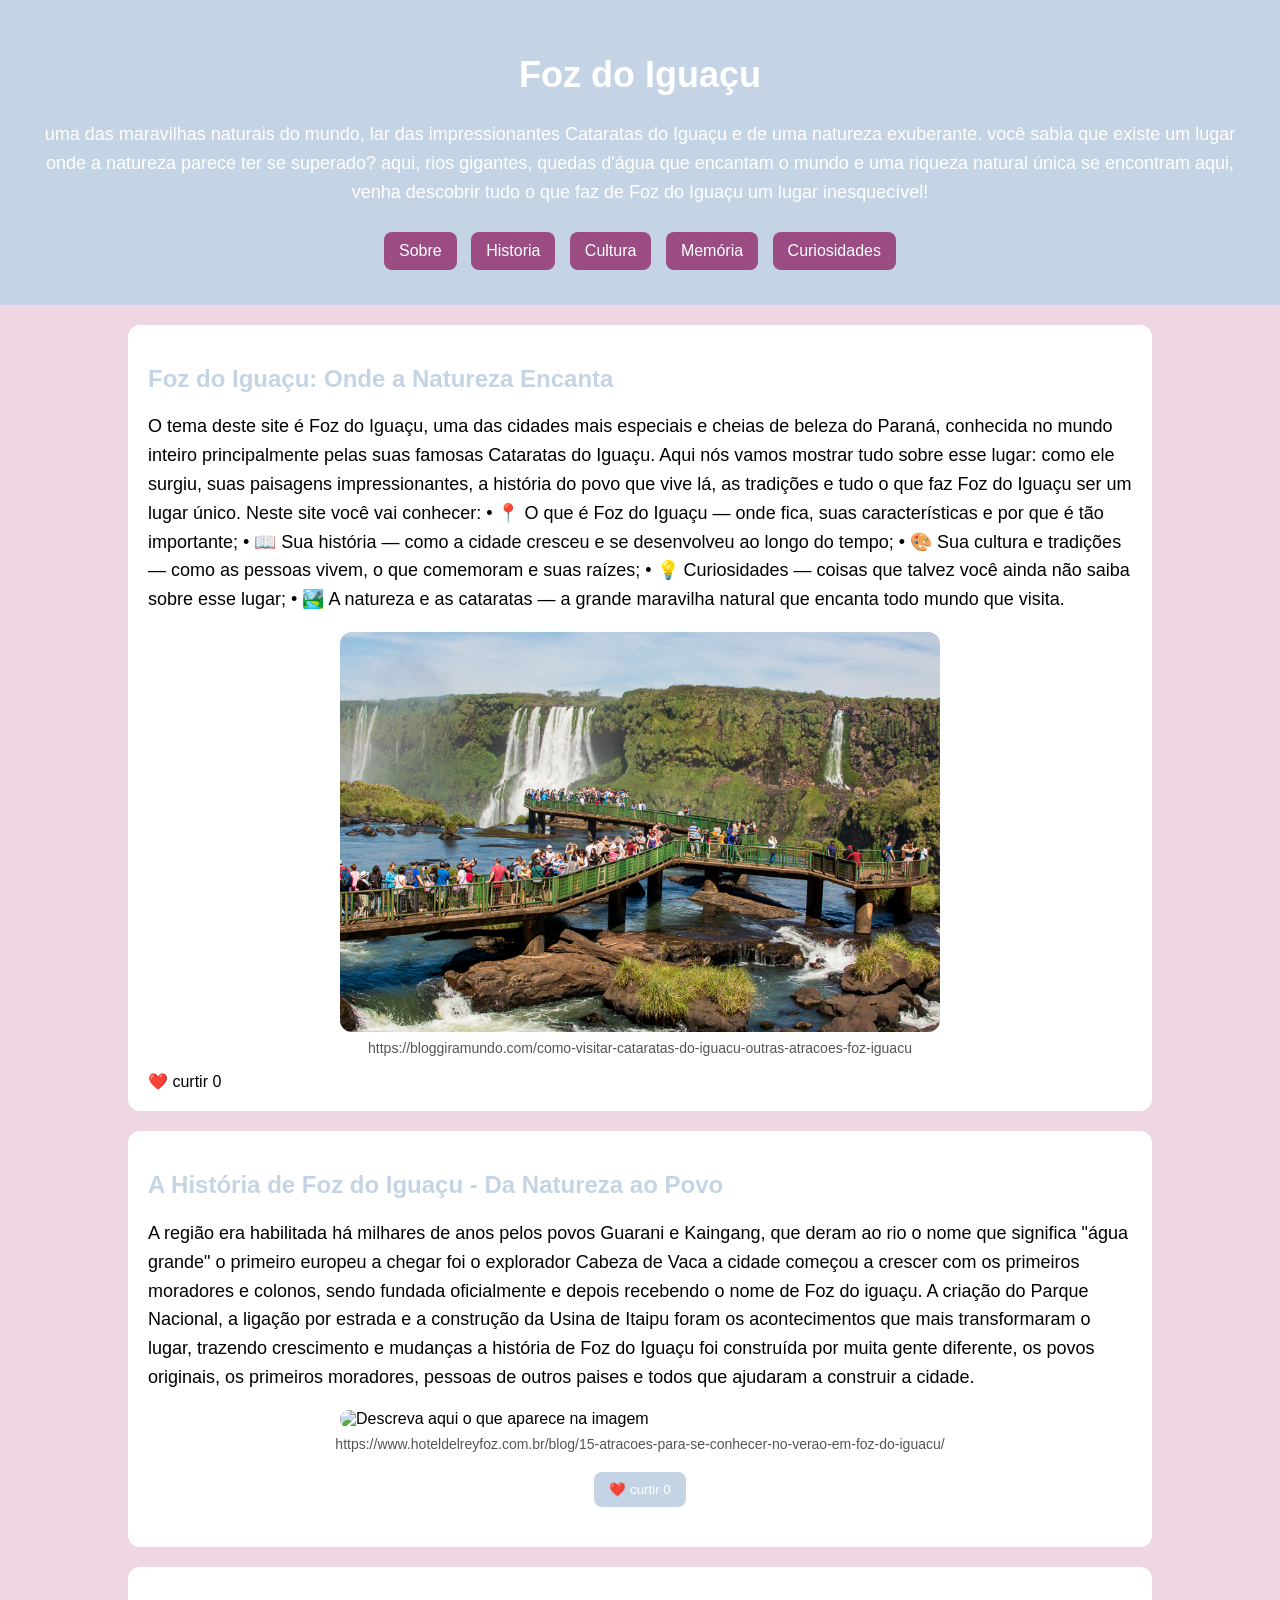
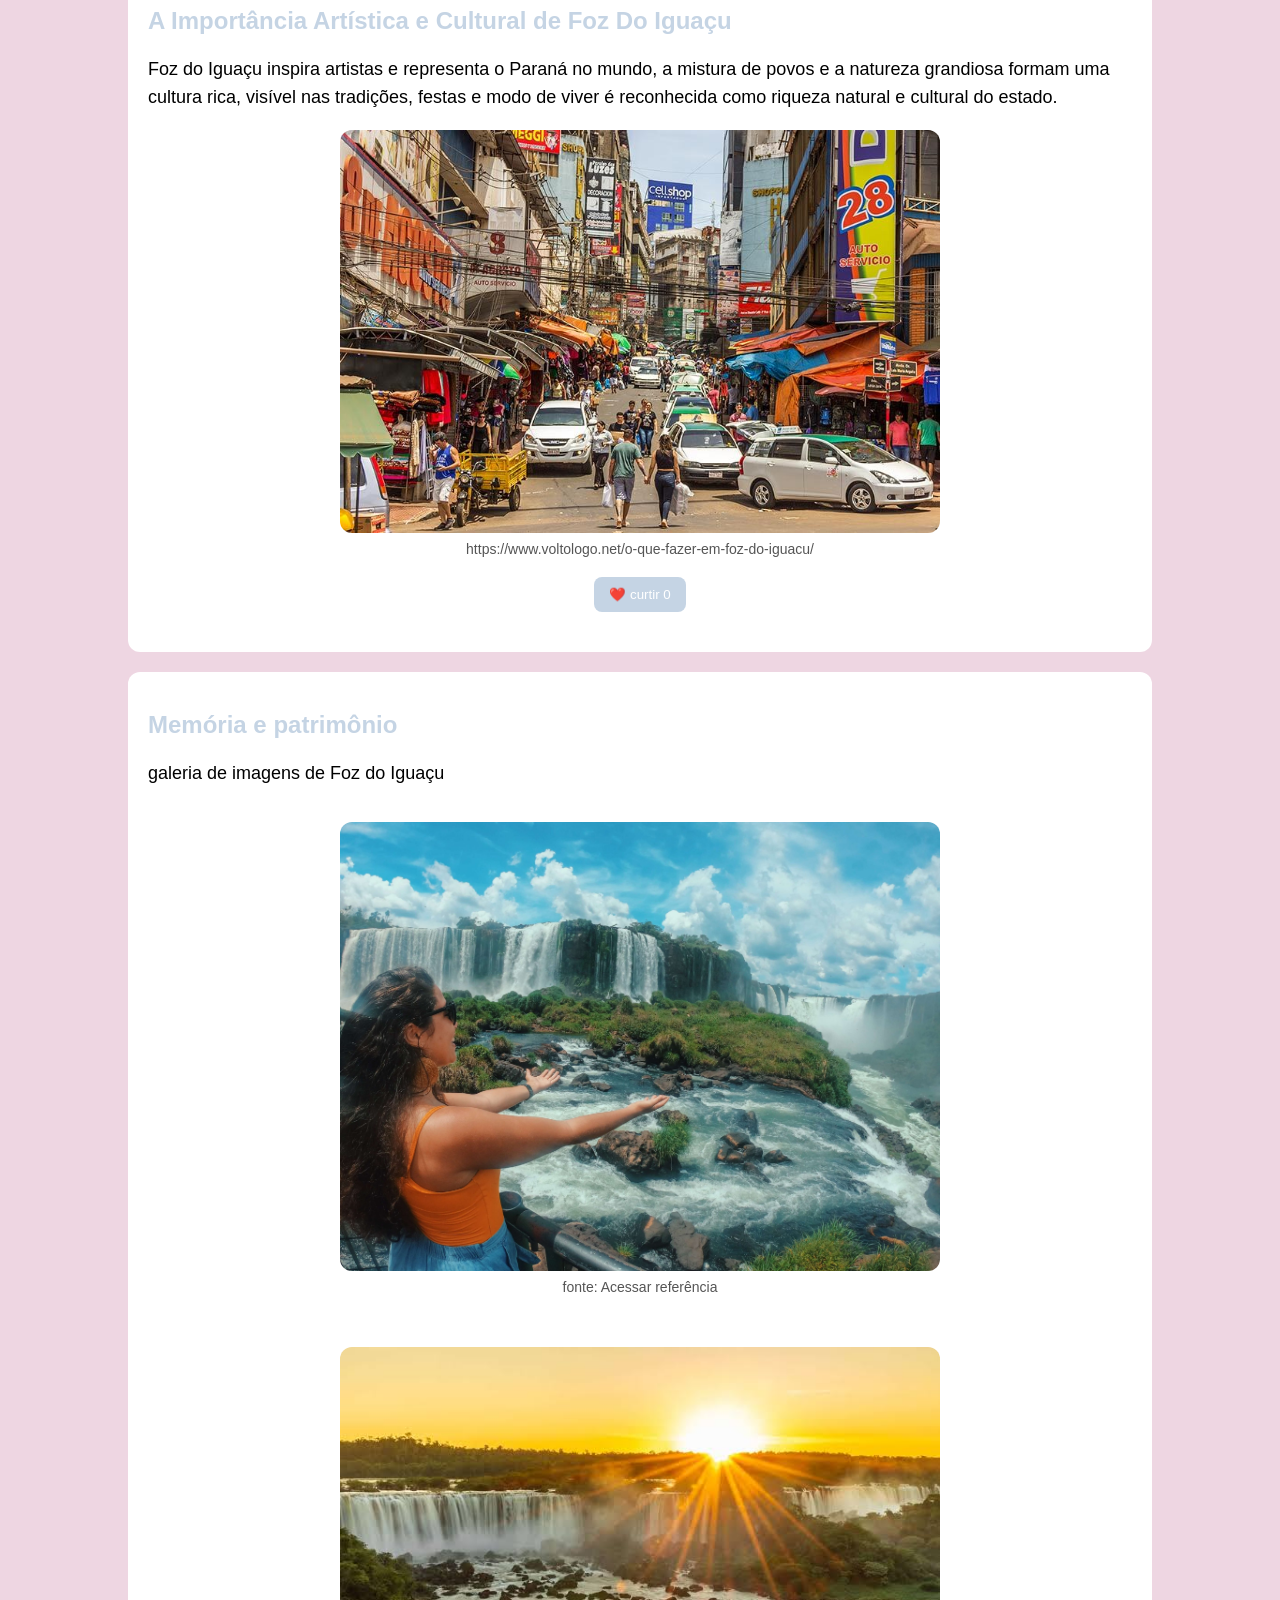
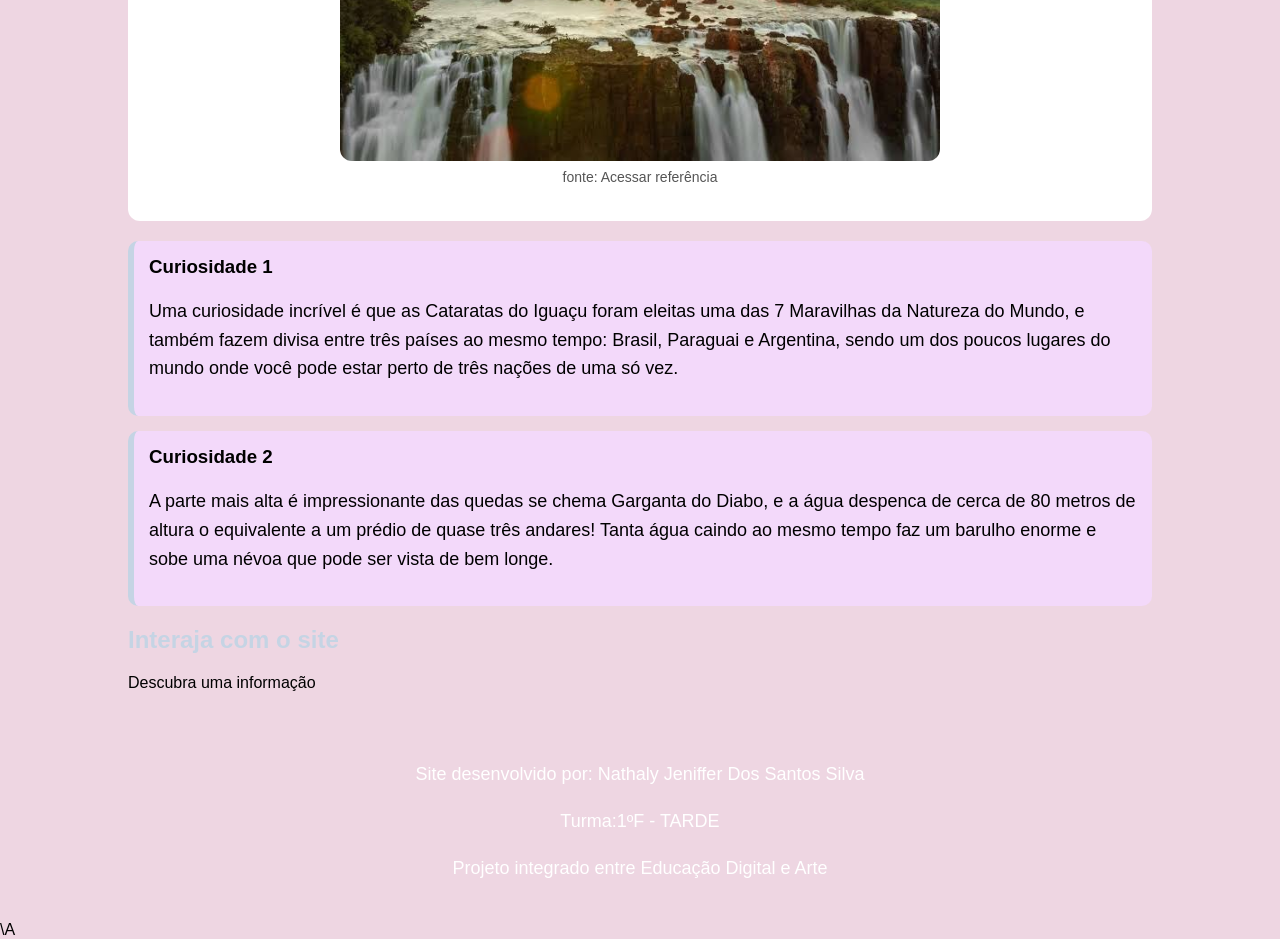
==== index.html @ ce044097 "atualizei meu site" ====
<!DOCTYPE html>
<html lang="pt-BR">

<head>
  <meta charset="UTF-8">
  <meta name="viewport" content="width=device-width, initial-scale=1.0">
  <link rel="stylesheet" href="style.css">
  <title>Foz do Iguaçu - A Terra das águas Maravilhosas</title>
</head>

<body>

  <header>
    <h1>Foz do Iguaçu</h1>

    <p>
      uma das maravilhas naturais do mundo, lar das impressionantes Cataratas do Iguaçu e de uma natureza exuberante.
      você sabia que existe um lugar onde a natureza parece ter se superado? aqui, rios gigantes, quedas d'água que
      encantam o mundo e uma riqueza natural única se encontram aqui, venha descobrir tudo o que faz de Foz do Iguaçu um
      lugar inesquecível!
    </p>
    <nav>
      <a href="#sobre">Sobre</a>
      <a href="#historia">Historia</a>
      <a href="#cultura">Cultura</a>
      <a href="memoria">Memória</a>
      <a href="#curiosidades">Curiosidades</a>

    </nav>
  </header>

  <main>

    <section id="sobre">
      <h2>Foz do Iguaçu: Onde a Natureza Encanta</h2>
      <p>
        O tema deste site é Foz do Iguaçu, uma das cidades mais especiais e cheias de beleza do Paraná, conhecida no
        mundo inteiro principalmente pelas suas famosas Cataratas do Iguaçu.
        Aqui nós vamos mostrar tudo sobre esse lugar: como ele surgiu, suas paisagens impressionantes, a história do
        povo que vive lá, as tradições e tudo o que faz Foz do Iguaçu ser um lugar único.
        Neste site você vai conhecer:
        • 📍 O que é Foz do Iguaçu — onde fica, suas características e por que é tão importante;
        • 📖 Sua história — como a cidade cresceu e se desenvolveu ao longo do tempo;
        • 🎨 Sua cultura e tradições — como as pessoas vivem, o que comemoram e suas raízes;
        • 💡 Curiosidades — coisas que talvez você ainda não saiba sobre esse lugar;
        • 🏞️ A natureza e as cataratas — a grande maravilha natural que encanta todo mundo que visita.
      </p>
      <figure>
        <img src="imagem1.jpg" alt="descreva aqui o que aperece na imagem">
        <figcaption>
          https://bloggiramundo.com/como-visitar-cataratas-do-iguacu-outras-atracoes-foz-iguacu
        </figcaption>
      </figure>
      ❤️​ curtir <span>0</span>
      </button>
    </section>

    <section id="historia">
      <h2> A História de Foz do Iguaçu - Da Natureza ao Povo </h2>
      <p>
        A região era habilitada há milhares de anos pelos povos Guarani e Kaingang, que deram ao rio o nome que
        significa "água grande" o primeiro europeu a chegar foi o explorador Cabeza de Vaca a cidade começou a crescer
        com os primeiros moradores e colonos, sendo fundada oficialmente e depois recebendo o nome de Foz do iguaçu. A
        criação do Parque Nacional, a ligação por estrada e a construção da Usina de Itaipu foram os acontecimentos que
        mais transformaram o lugar, trazendo crescimento e mudanças a história de Foz do Iguaçu foi construída por muita
        gente diferente, os povos originais, os primeiros moradores, pessoas de outros paises e todos que ajudaram a
        construir a cidade.
      </p>
      <figure>
        <img scr="imagem2.jpg" alt="Descreva aqui o que aparece na imagem">
        <figcaption>
          https://www.hoteldelreyfoz.com.br/blog/15-atracoes-para-se-conhecer-no-verao-em-foz-do-iguacu/
        </figcaption>
      </figure>
      <button class="curtir">
        ❤️​ curtir <span>0</span>
      </button>
    </section>
    <section id="cultura">
      <h2>
        A Importância Artística e Cultural de Foz Do Iguaçu
      </h2>
      <p>
        Foz do Iguaçu inspira artistas e representa o Paraná no mundo, a mistura de povos e a natureza grandiosa formam
        uma cultura rica, visível nas tradições, festas e modo de viver é reconhecida como riqueza natural e cultural do
        estado.
      </p>
      <figure>
        <img src="imagem3.jpg" alt="descreva aqui o que aparece na imagem">
        <figcaption>
          https://www.voltologo.net/o-que-fazer-em-foz-do-iguacu/
        </figcaption>
      </figure>
      <button class="curtir">
        ❤️​ curtir <span>0</span>
      </button>
    </section>
    <section id="memoria">
      <h2>Memória e patrimônio</h2>
      <p>galeria de imagens de Foz do Iguaçu</p>
      <div class="galeria">
        <figure>
          <img src="imagem4.jpg"
            alt="Imagem das Cataratas do Iguaçu, com enormes quedas de águas, cercadas por vegetação verde e rochas. Uma mulher aparece de braços abertos, adimirando aa beleza da natureza.O céu azul com nuvens brancas completa a paisagem.">
          <figcaption>
            fonte:
            <a href="https://trippartiu.com.br/foz-do-iguacu-o-que-fazer/" target="_blank" rel="noopener noreferrer"></a>
              Acessar referência
          </figcaption>
        </figure>

        <figure>
          <img src="imagem5.jpeg"
            alt="Durante o por do sol, com céu iluminados em tons de amarelo e laranja. Os raios solares destacam as grande quedas de água.">
          <figcaption>
            fonte:
             <a href="https://www.destino.foz.br/atrativo/por-do-sol-nas-cataratas/" target="_blank" rel="noopener noreferrer"></a>
              Acessar referência
          </figcaption>
        </figure>
      </div>
    </section>

    <div class="card">
      <h3>Curiosidade 1</h3>
      <p> Uma curiosidade incrível é que as Cataratas do Iguaçu foram eleitas uma das 7 Maravilhas da Natureza do
        Mundo, e também fazem divisa entre três países ao mesmo tempo: Brasil, Paraguai e Argentina, sendo um dos
        poucos lugares do mundo onde você pode estar perto de três nações de uma só vez.</p>
    </div>

    <div class="card">
      <h3>Curiosidade 2</h3>
      <p>A parte mais alta é impressionante das quedas se chema Garganta do Diabo, e a água despenca de cerca de
        80
        metros de altura o equivalente a um prédio de quase três andares! Tanta água caindo ao mesmo tempo faz um
        barulho enorme e sobe uma névoa que pode ser vista de bem longe.</p>
    </div>
    <h2>Interaja com o site</h2>

    <buttton id="botaoMensagem">Descubra uma informação</buttton>
    <p></p>
    </section>

  </main>

  <footer>
    <p>Site desenvolvido por: Nathaly Jeniffer Dos Santos Silva</p>
    <p>Turma:1ºF - TARDE</p>
    <p>Projeto integrado entre Educação Digital e Arte</p>
  </footer>
  <script src="script.js"></script>
</body>

</html> \A
---- style.css ----
:root {
    --cor-fundo: #eed6e2;
    --cor-texo: #02050e;
    --cor-principal: #c5d4e4;
    --cor-secundaria: #9b4d83;
    --cor-hover: #ca8ef8;
    --cor-superficie: white;
    --cor-card: #f3d9fa;
    --cor-legenda: #555555;
    --cor-clara: white;
    --cor-rodape: #222222;
}

body {
    background-color: var(--cor-fundo);
    color: var(--cor-texto);
    font-family: Arial, sans-serif;
    margin: 0;
}

header {
    background-color: var(--cor-principal);
    color: var(--cor-clara);
    text-align: center;
    padding: 30px;
}

h1 {
    font-size: 36px;
}

h2 {
    color: var(--cor-principal);
}

p {
    font-size: 18px;
    line-height: 1.6;
}

nav {
    margin-top: 20px;
}

nav a {
    color: var(--cor-clara);
    text-decoration: none;
    background-color: var(--cor-secundaria);
    padding: 10px 15px;
    border-radius: 8px;
    margin: 5px;
    display: inline-block;
}

nav a:hover {
    background-color: var(--cor-hover);
}

main {
    width: 80%;
    margin: auto;
}

section {
    background-color: var(--cor-superficie);
    margin: 20px 0;
    padding: 20px;
    border-radius: 12px;
}

img {
    width: 100%;
    max-width: 600px;
    display: block;
    margin: auto;
    border-radius: 12px;
}

figcaption {
    text-align: center;
    font-size: 14px;
    color: var(--cor-legenda);
    margin-top: 8px;
}

.card {
    background-color: var(--cor-card);
    padding: 15px;
    margin: 15px 0;
    border-left: 6px solid var(--cor-principal);
    border-radius: 10px;
    flex: 1 1 300px;
}

.card h3 {
    margin-top: 0;
}

footer {
    background-color: var(--cor-pricipal);
    color: var(--cor-clara);
    text-align: center;
    padding: 20px;
    margin-top: 30px;
}

button {
    background-color: var(--cor-principal);
    color: var(--cor-clara);
    border: none;
    padding: 10px 15px;
    border-radius: 8px;
    cursor: pointer;
}

button:hover {
    background-color: var(--cor-hover);
}

.curtir {
    display: block;
    width: fit-content;
    margin: 20px auto;
}

.galeria{
    display: flex;
    gap: 20px;
    flex-wrap: wrap;
    justify-content: center;
}
,cards-curiosidades
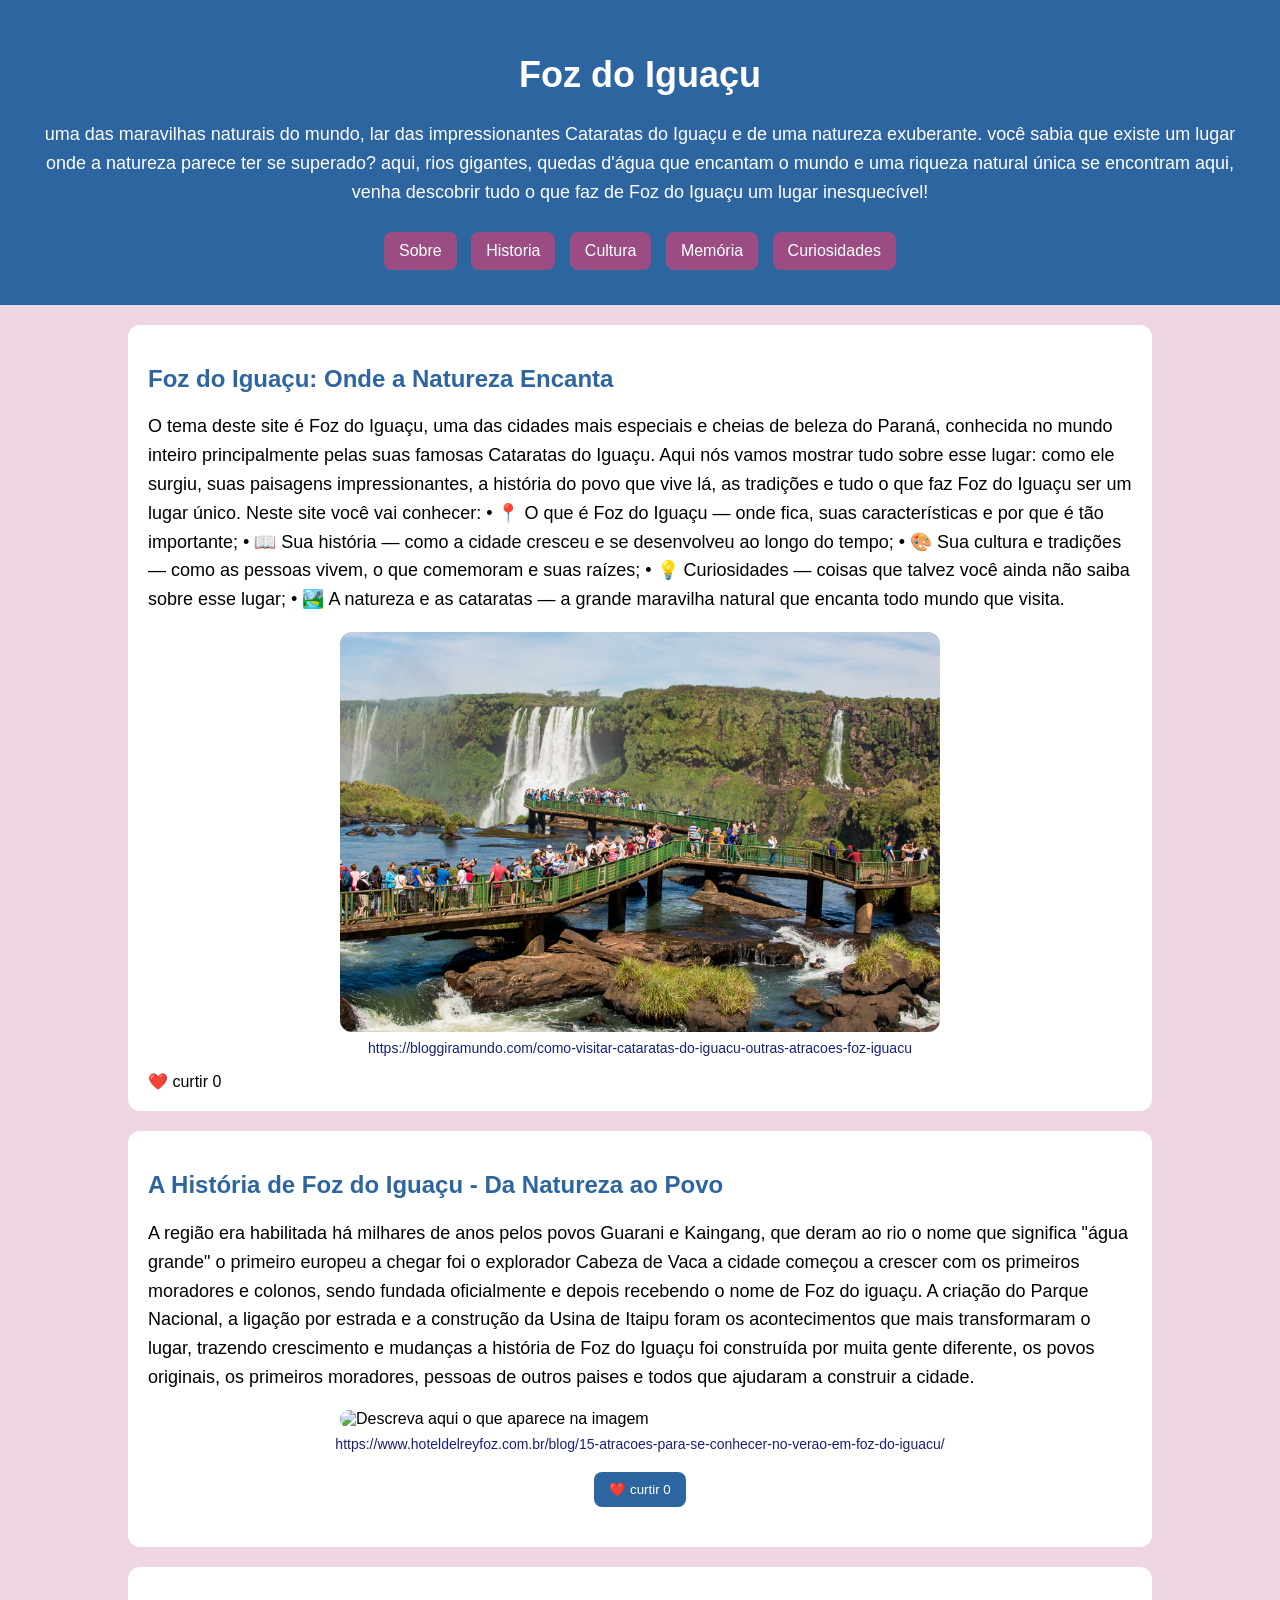
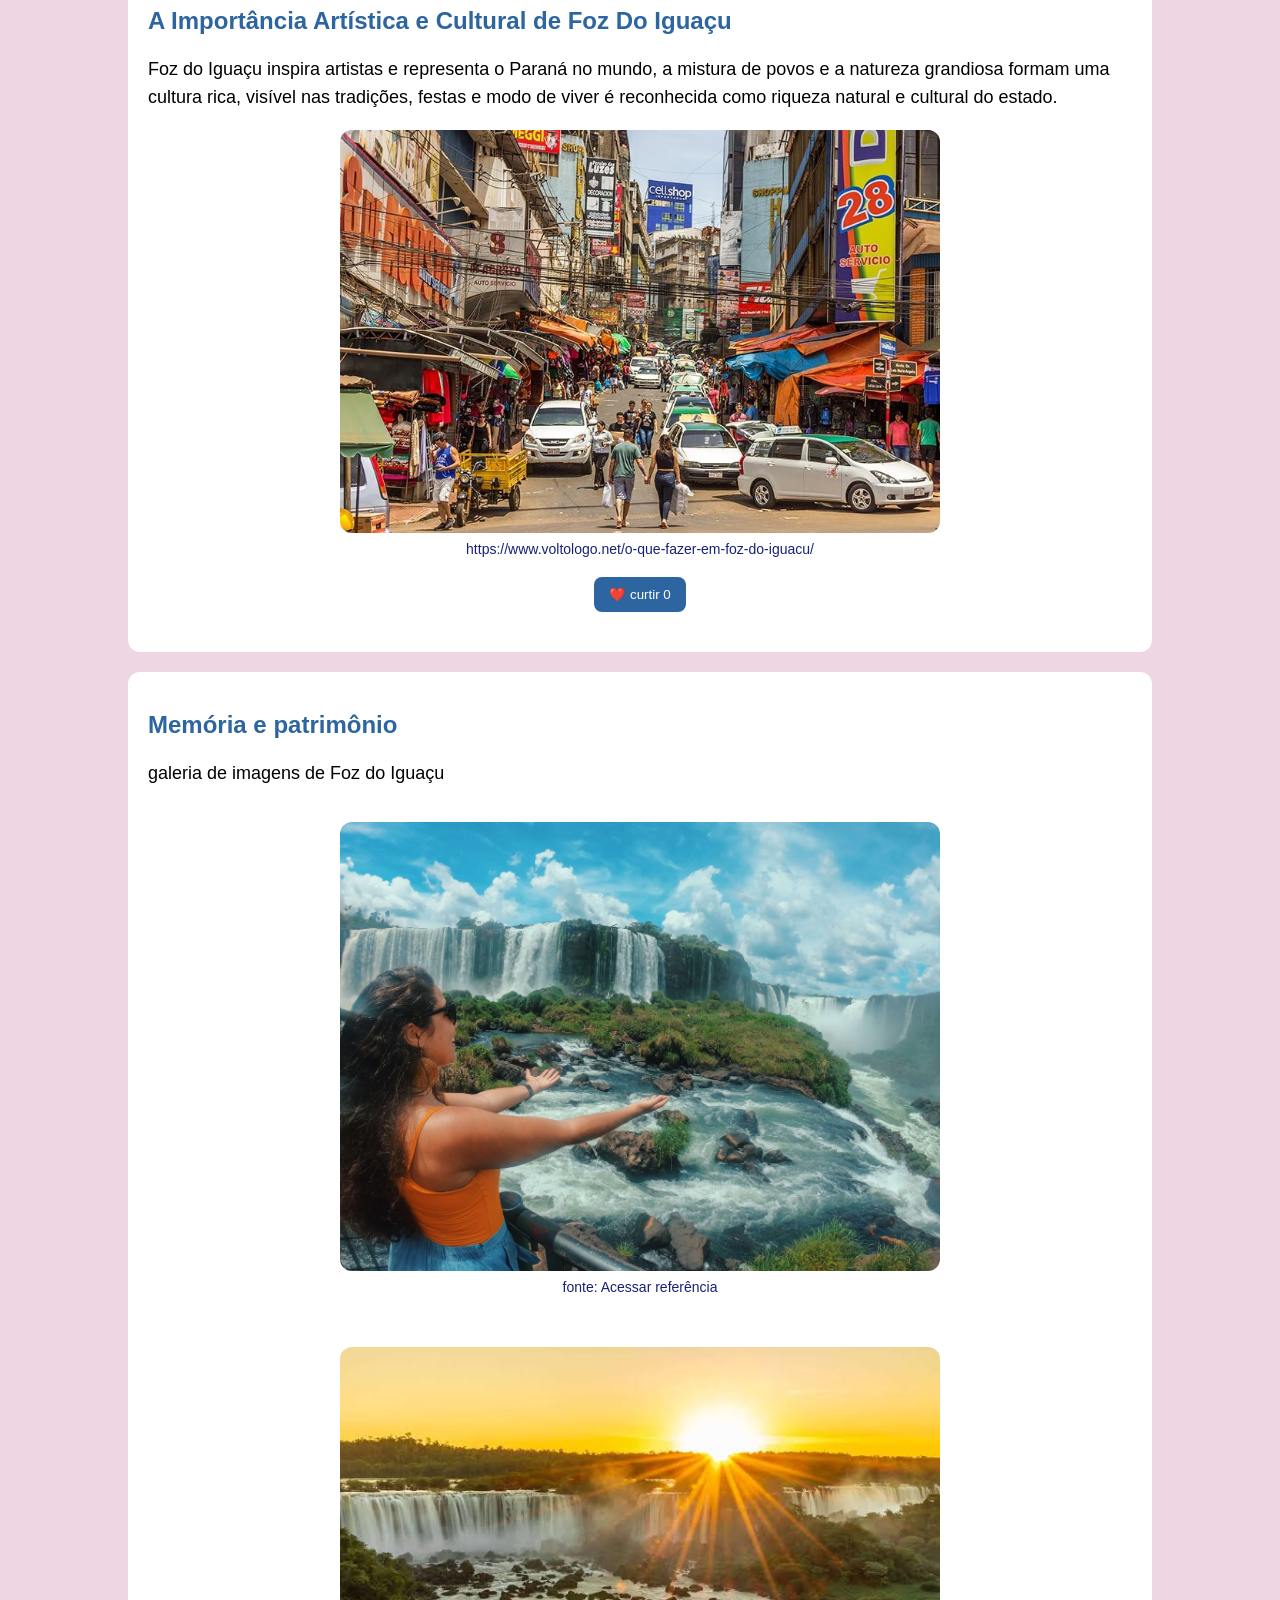
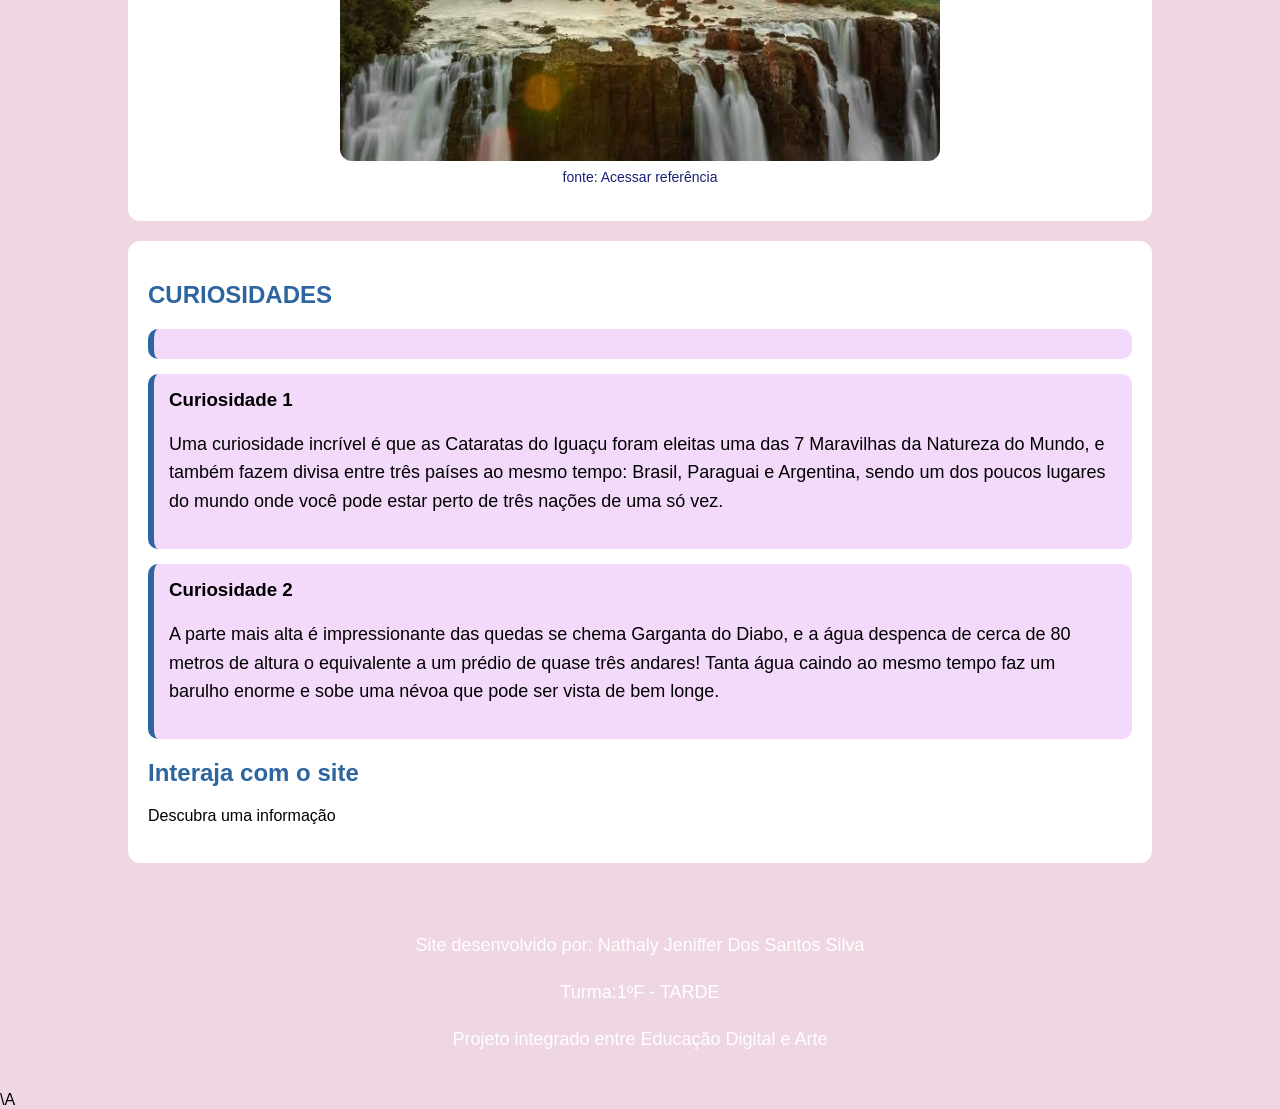
==== commit 77f567b7: "atualizei meu site" ====
--- a/index.html
+++ b/index.html
@@ -120,6 +120,9 @@
         </figure>
       </div>
     </section>
+    <section id="curiosidades">
+      <h2>CURIOSIDADES</h2>
+      <div class="card"></div>
 
     <div class="card">
       <h3>Curiosidade 1</h3>
--- a/style.css
+++ b/style.css
@@ -1,12 +1,12 @@
 :root {
     --cor-fundo: #eed6e2;
     --cor-texo: #02050e;
-    --cor-principal: #c5d4e4;
+    --cor-principal: #2d65a0;
     --cor-secundaria: #9b4d83;
     --cor-hover: #ca8ef8;
     --cor-superficie: white;
     --cor-card: #f3d9fa;
-    --cor-legenda: #555555;
+    --cor-legenda: #182177;
     --cor-clara: white;
     --cor-rodape: #222222;
 }
@@ -129,4 +129,8 @@
     flex-wrap: wrap;
     justify-content: center;
 }
-,cards-curiosidades+,cards-curiosidades{
+    disolay: flex;
+    gap: 20px;
+    flex-wrap: wrap;
+}
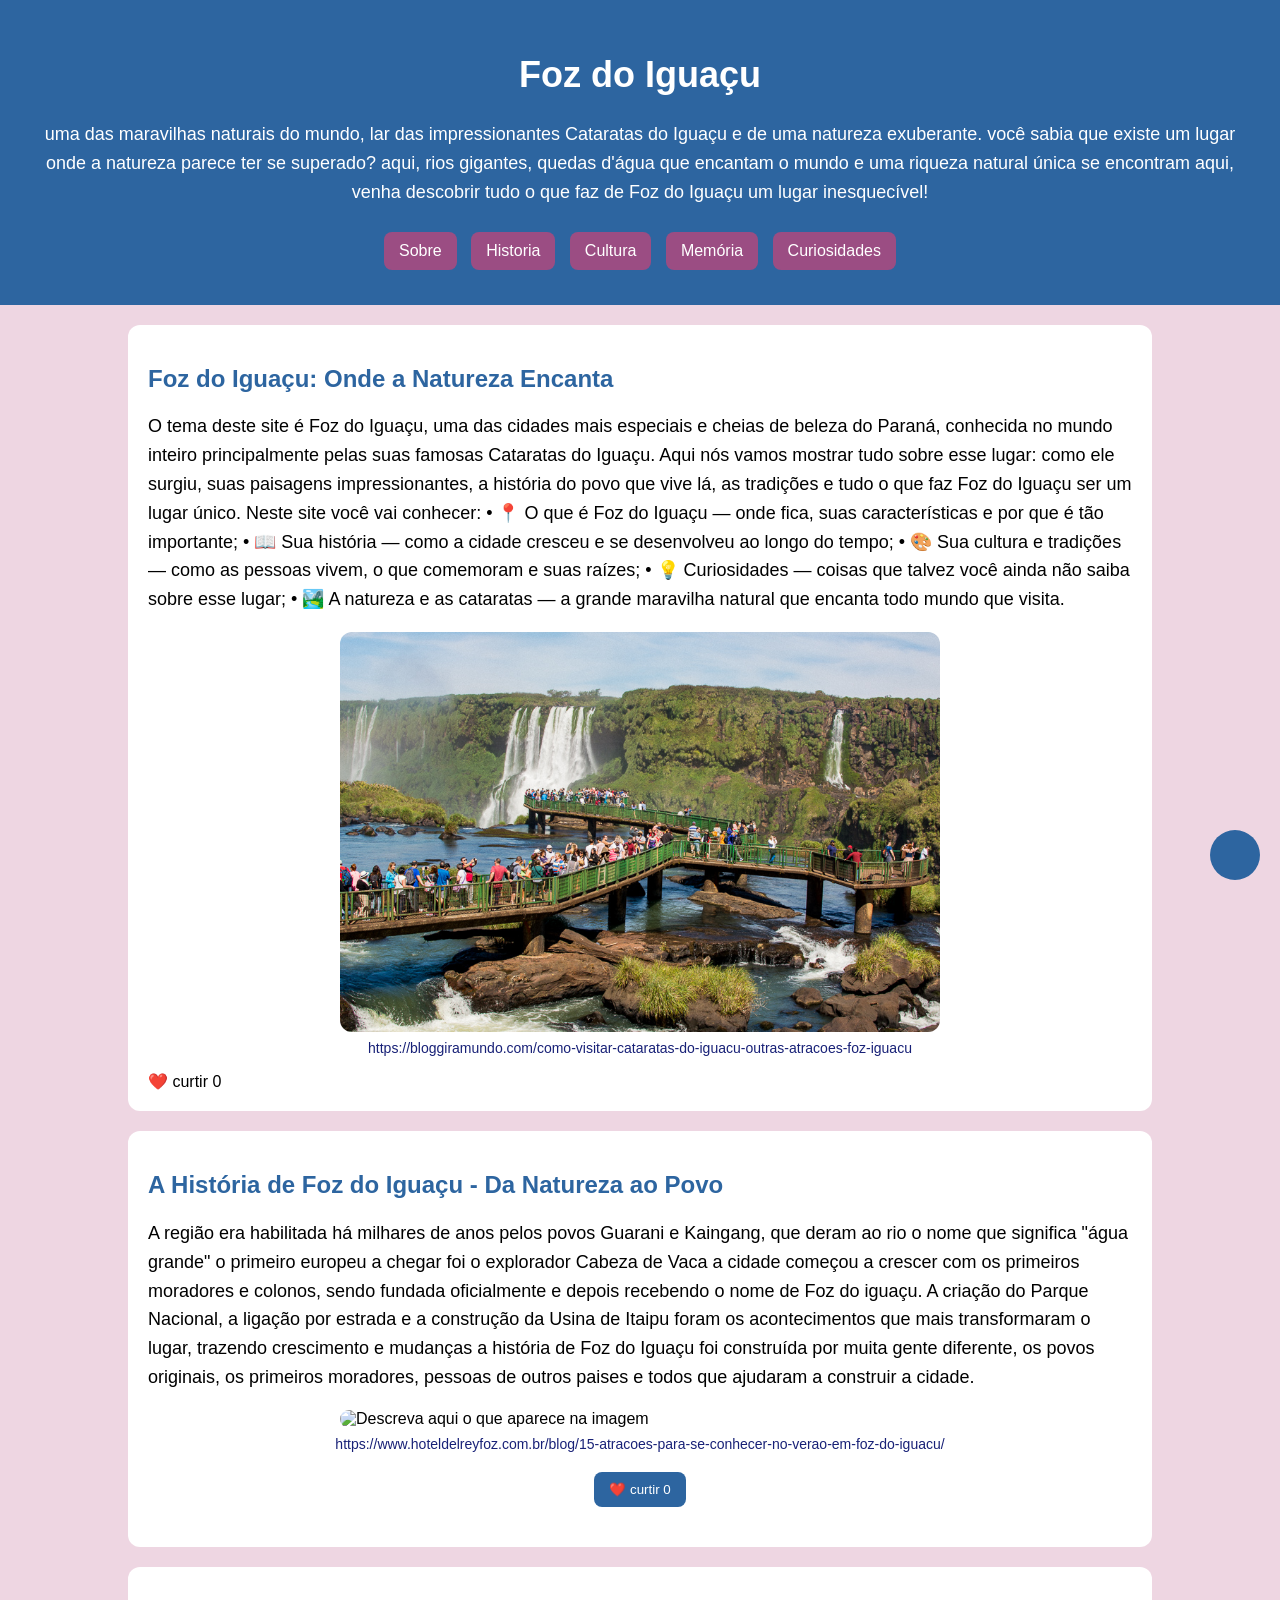
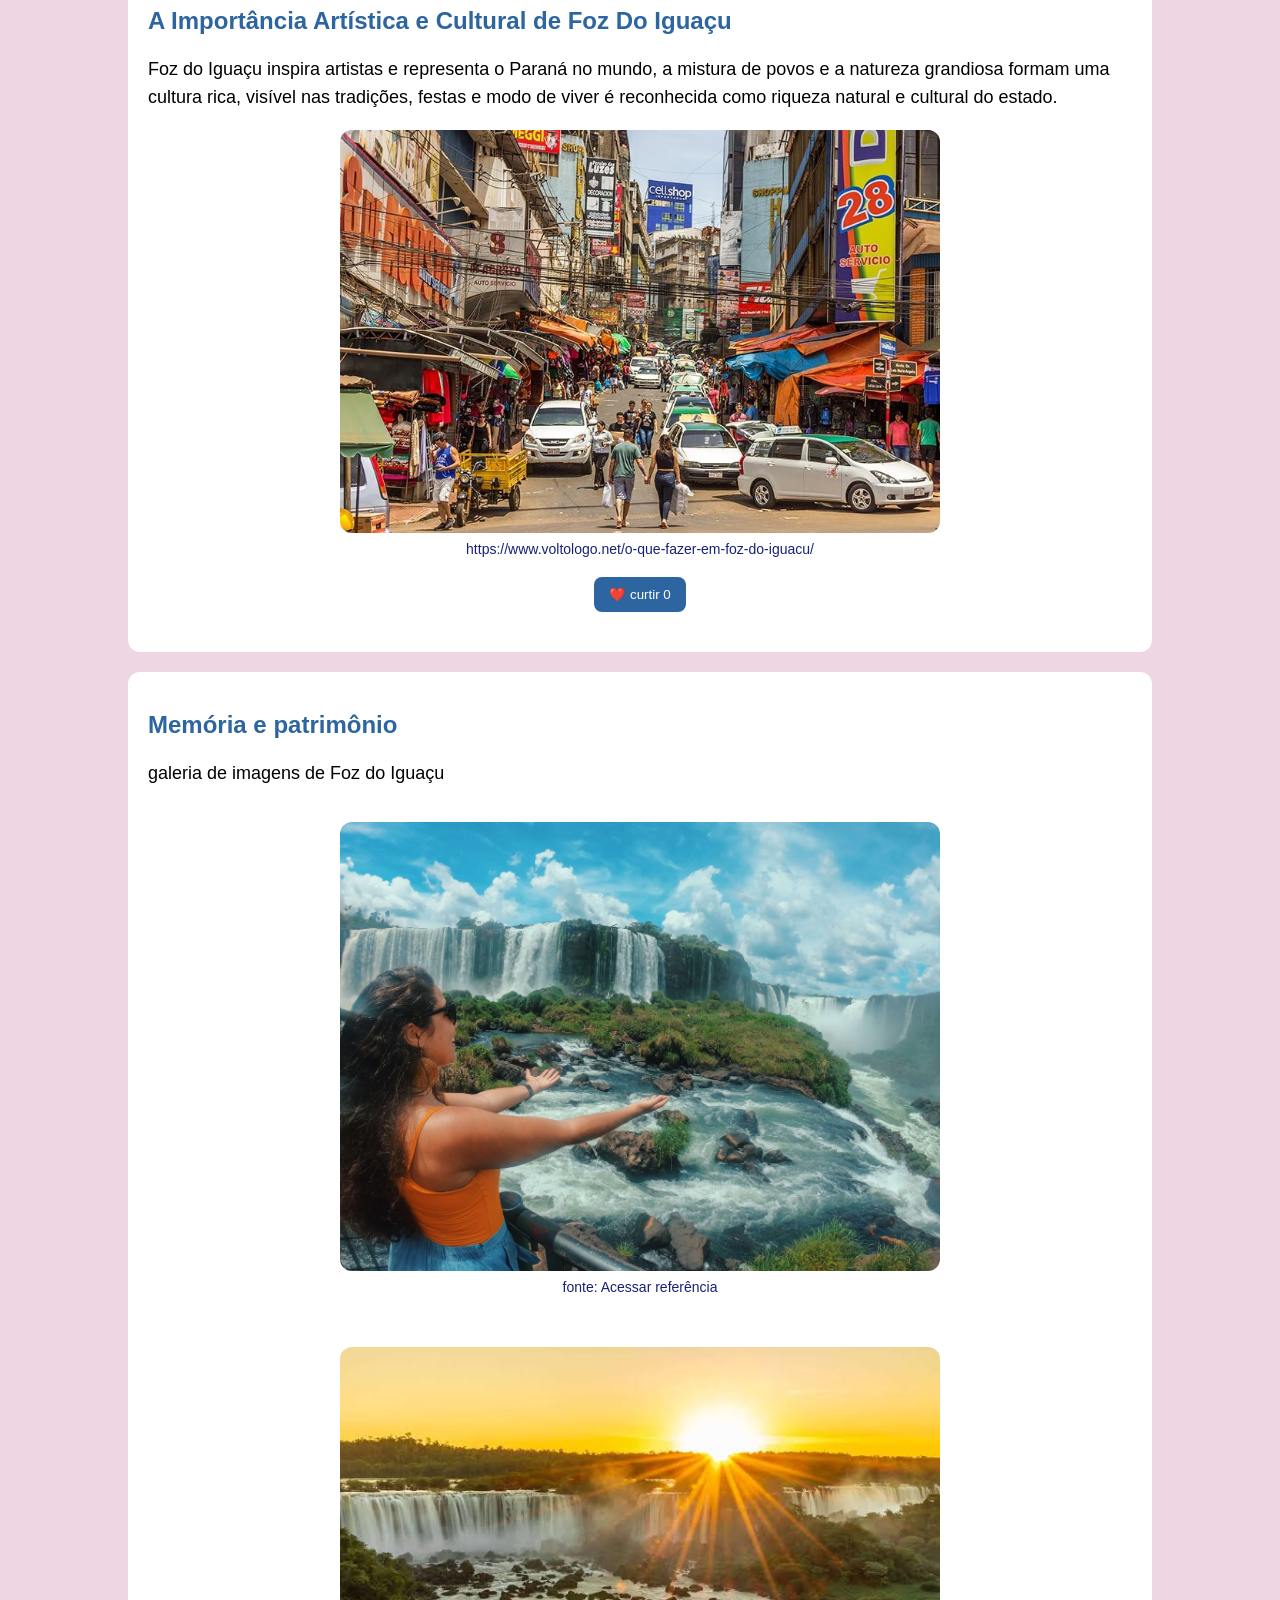
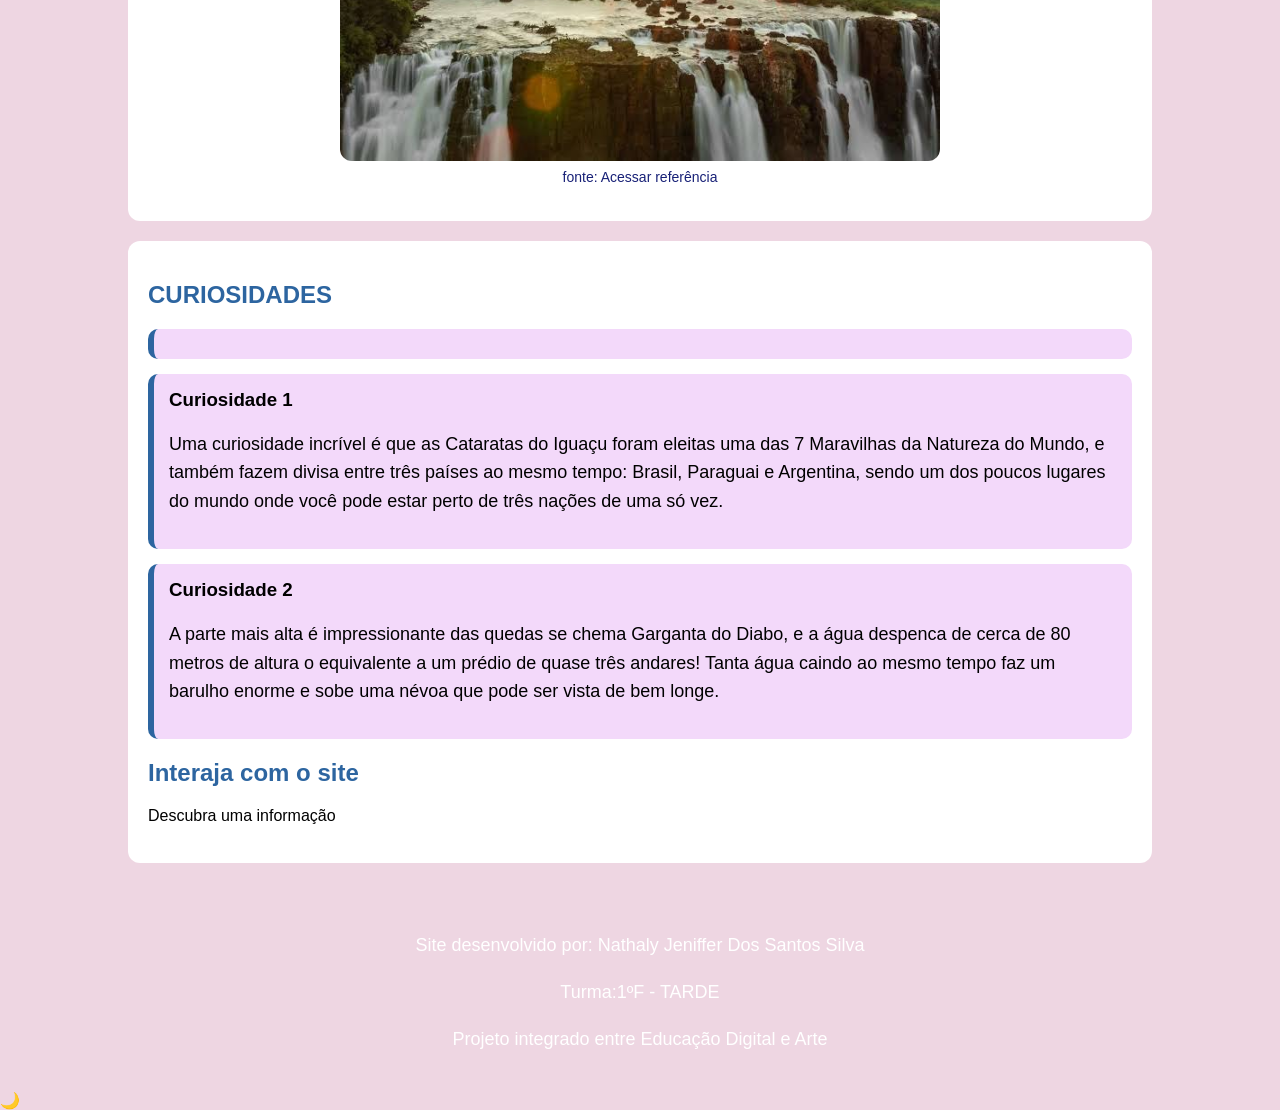
==== commit 262639b8: "atualizei meu site" ====
--- a/index.html
+++ b/index.html
@@ -5,6 +5,7 @@
   <meta charset="UTF-8">
   <meta name="viewport" content="width=device-width, initial-scale=1.0">
   <link rel="stylesheet" href="style.css">
+   <script src="script.js" defer></script>
   <title>Foz do Iguaçu - A Terra das águas Maravilhosas</title>
 </head>
 
@@ -151,7 +152,8 @@
     <p>Turma:1ºF - TARDE</p>
     <p>Projeto integrado entre Educação Digital e Arte</p>
   </footer>
-  <script src="script.js"></script>
+  <button class="btn-tema" aria-label="Alterar entre tema claro e escruro"></button>
+ 🌙
 </body>
 
-</html> \A+</html> 
--- a/style.css
+++ b/style.css
@@ -133,4 +133,14 @@
     disolay: flex;
     gap: 20px;
     flex-wrap: wrap;
+}
+
+.btn-tema {
+    position: fixed;
+    right: 20px;
+    bottom: 20px;
+    width: 50px;
+    height: 50px;
+    border-radius: 50%;
+    font-size: 22px;
 }
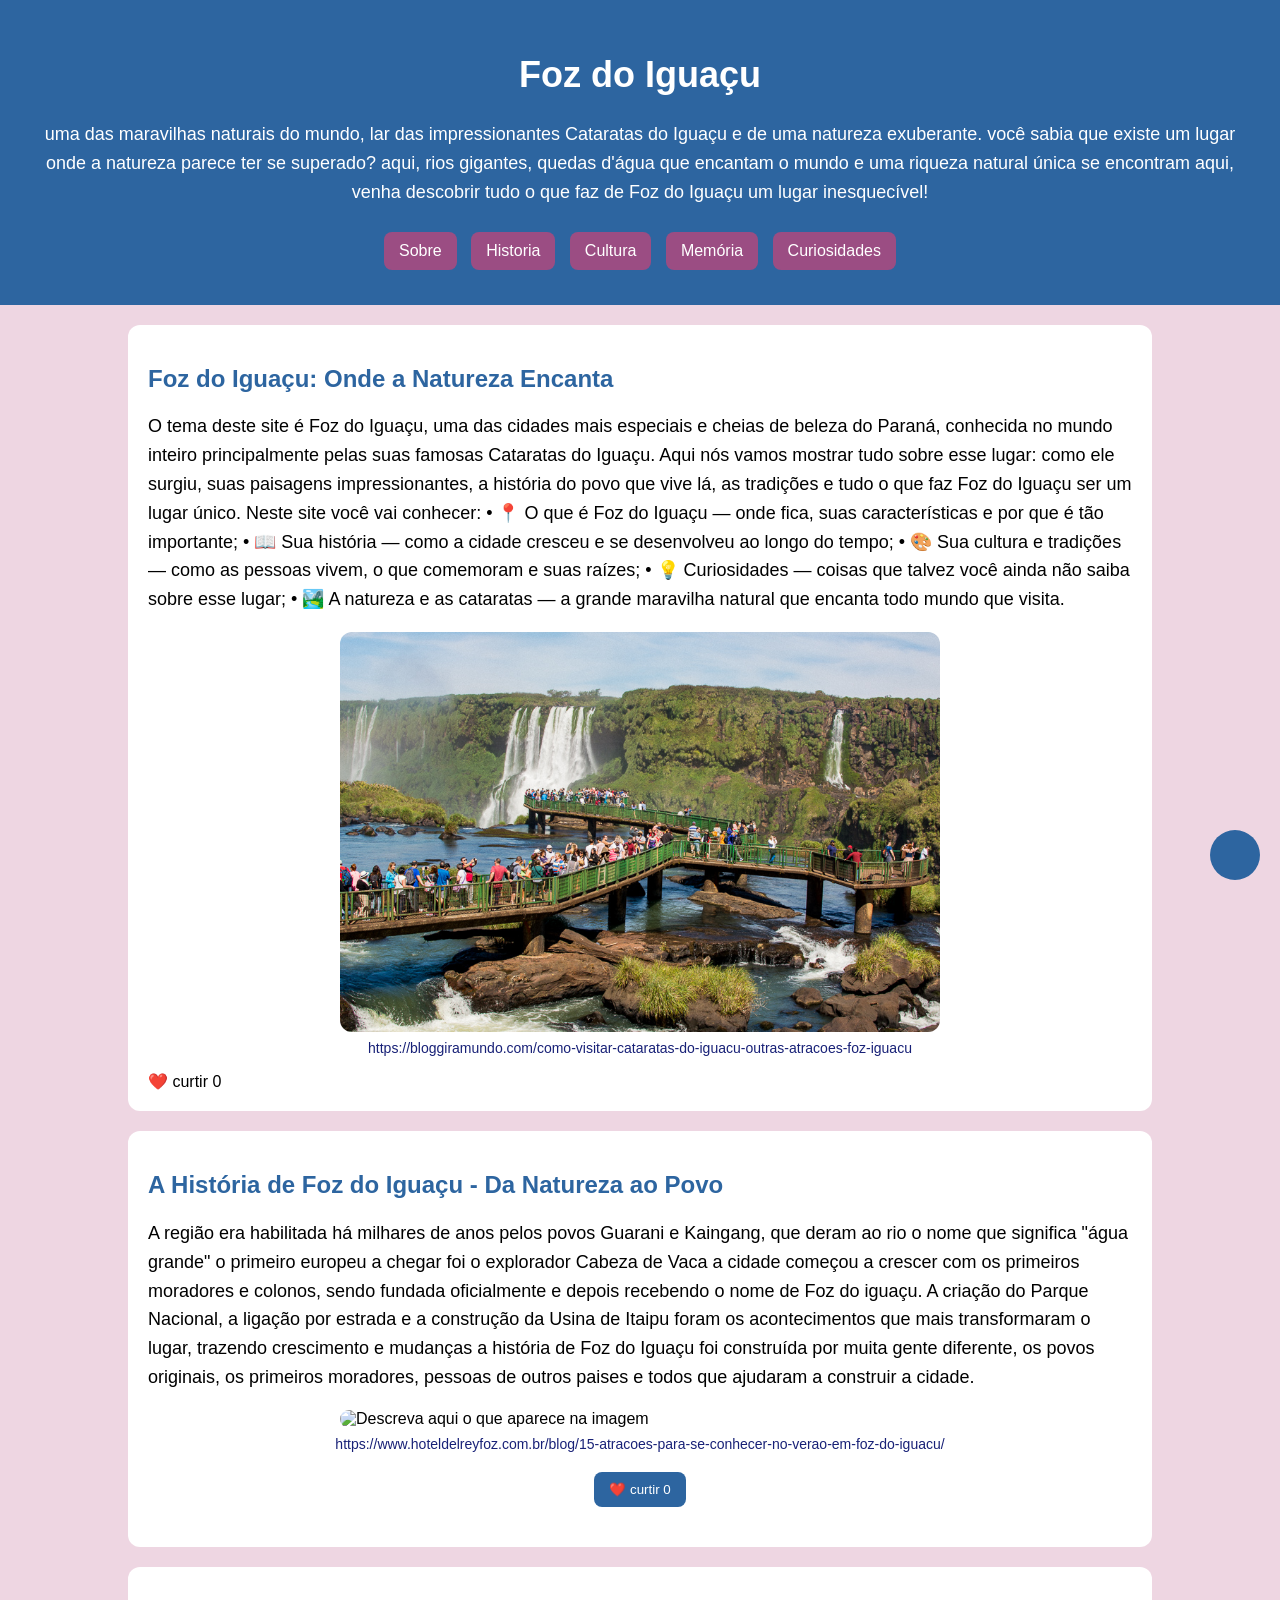
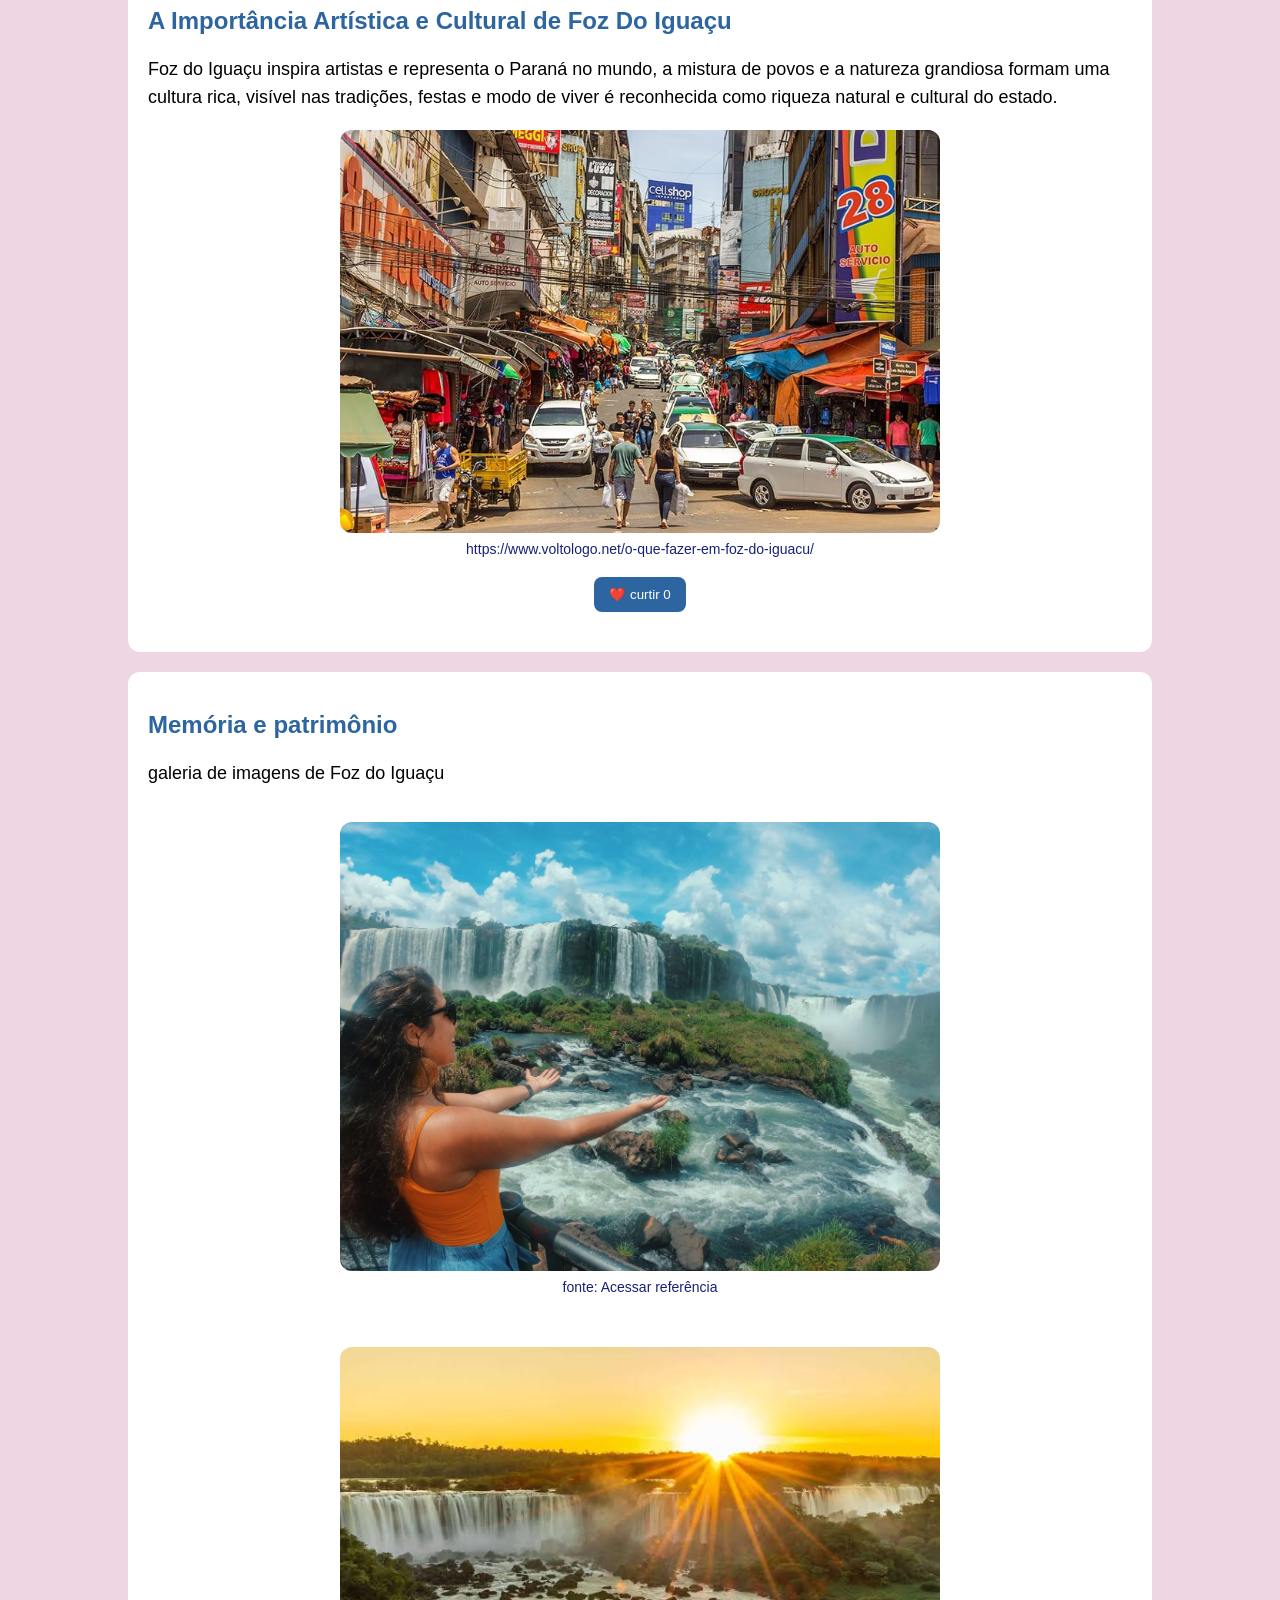
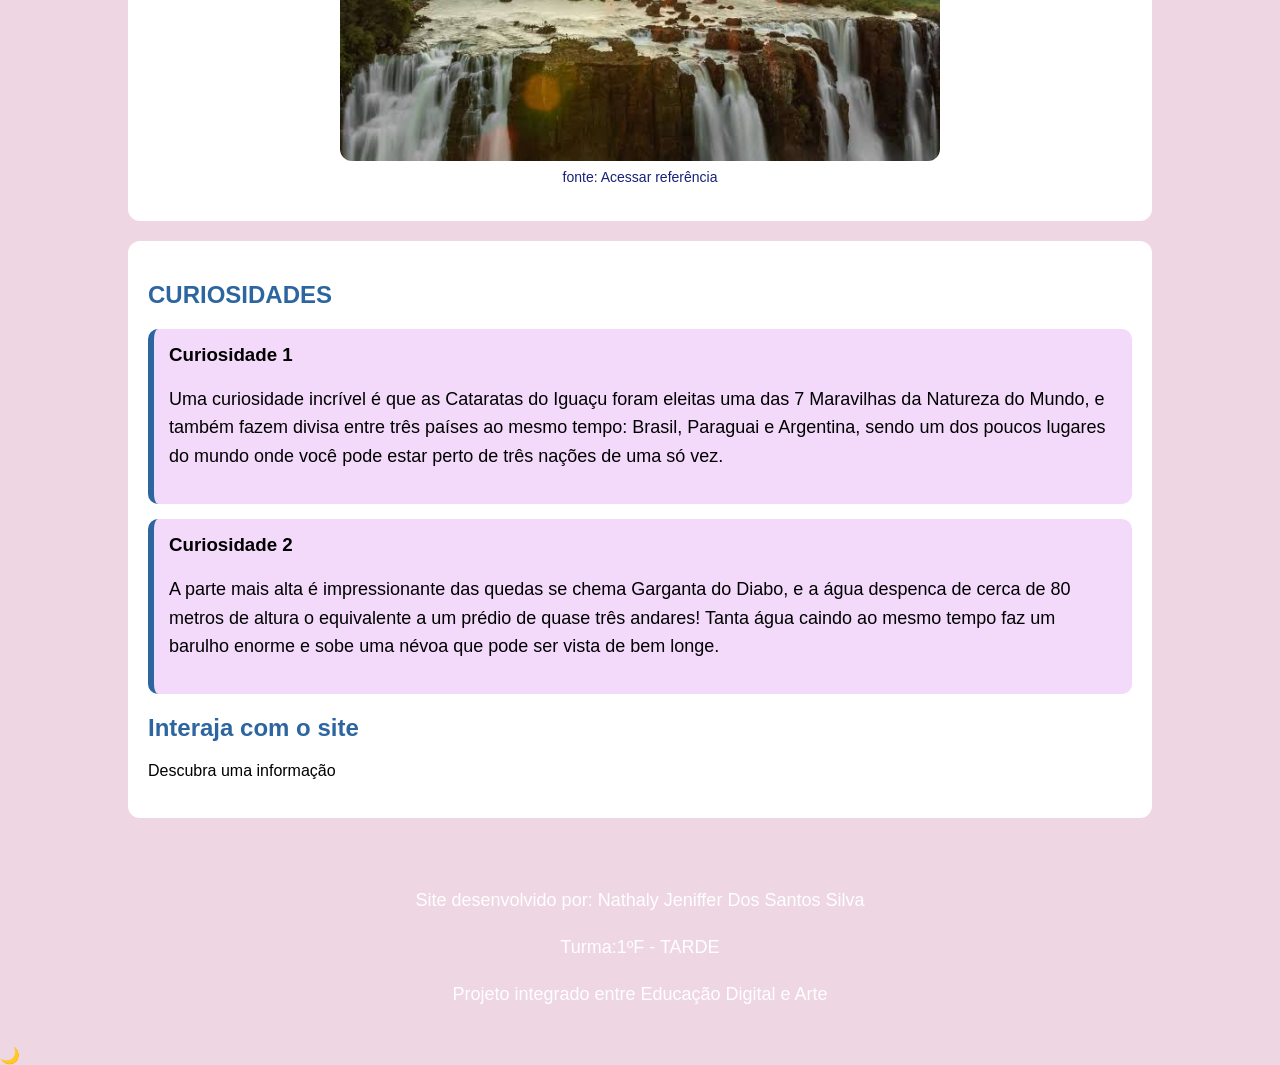
==== commit 26b559b4: "atualizi meu site" ====
--- a/index.html
+++ b/index.html
@@ -29,7 +29,6 @@
 
     </nav>
   </header>
-
   <main>
 
     <section id="sobre">
@@ -123,7 +122,7 @@
     </section>
     <section id="curiosidades">
       <h2>CURIOSIDADES</h2>
-      <div class="card"></div>
+      
 
     <div class="card">
       <h3>Curiosidade 1</h3>
--- a/style.css
+++ b/style.css
@@ -9,6 +9,13 @@
     --cor-legenda: #182177;
     --cor-clara: white;
     --cor-rodape: #222222;
+}
+.tema-escuro {
+    --cor-fundo: #121212;
+    --cor-texto: #f5f5f5;
+    --cor-principal: #d7a6ca;
+    --cor-suprficie: 1e1e1e;
+    --cor-card: #2b2530;
 }
 
 body {
@@ -129,8 +136,8 @@
     flex-wrap: wrap;
     justify-content: center;
 }
-,cards-curiosidades{
-    disolay: flex;
+.cards-curiosidades{
+    display: flex;
     gap: 20px;
     flex-wrap: wrap;
 }
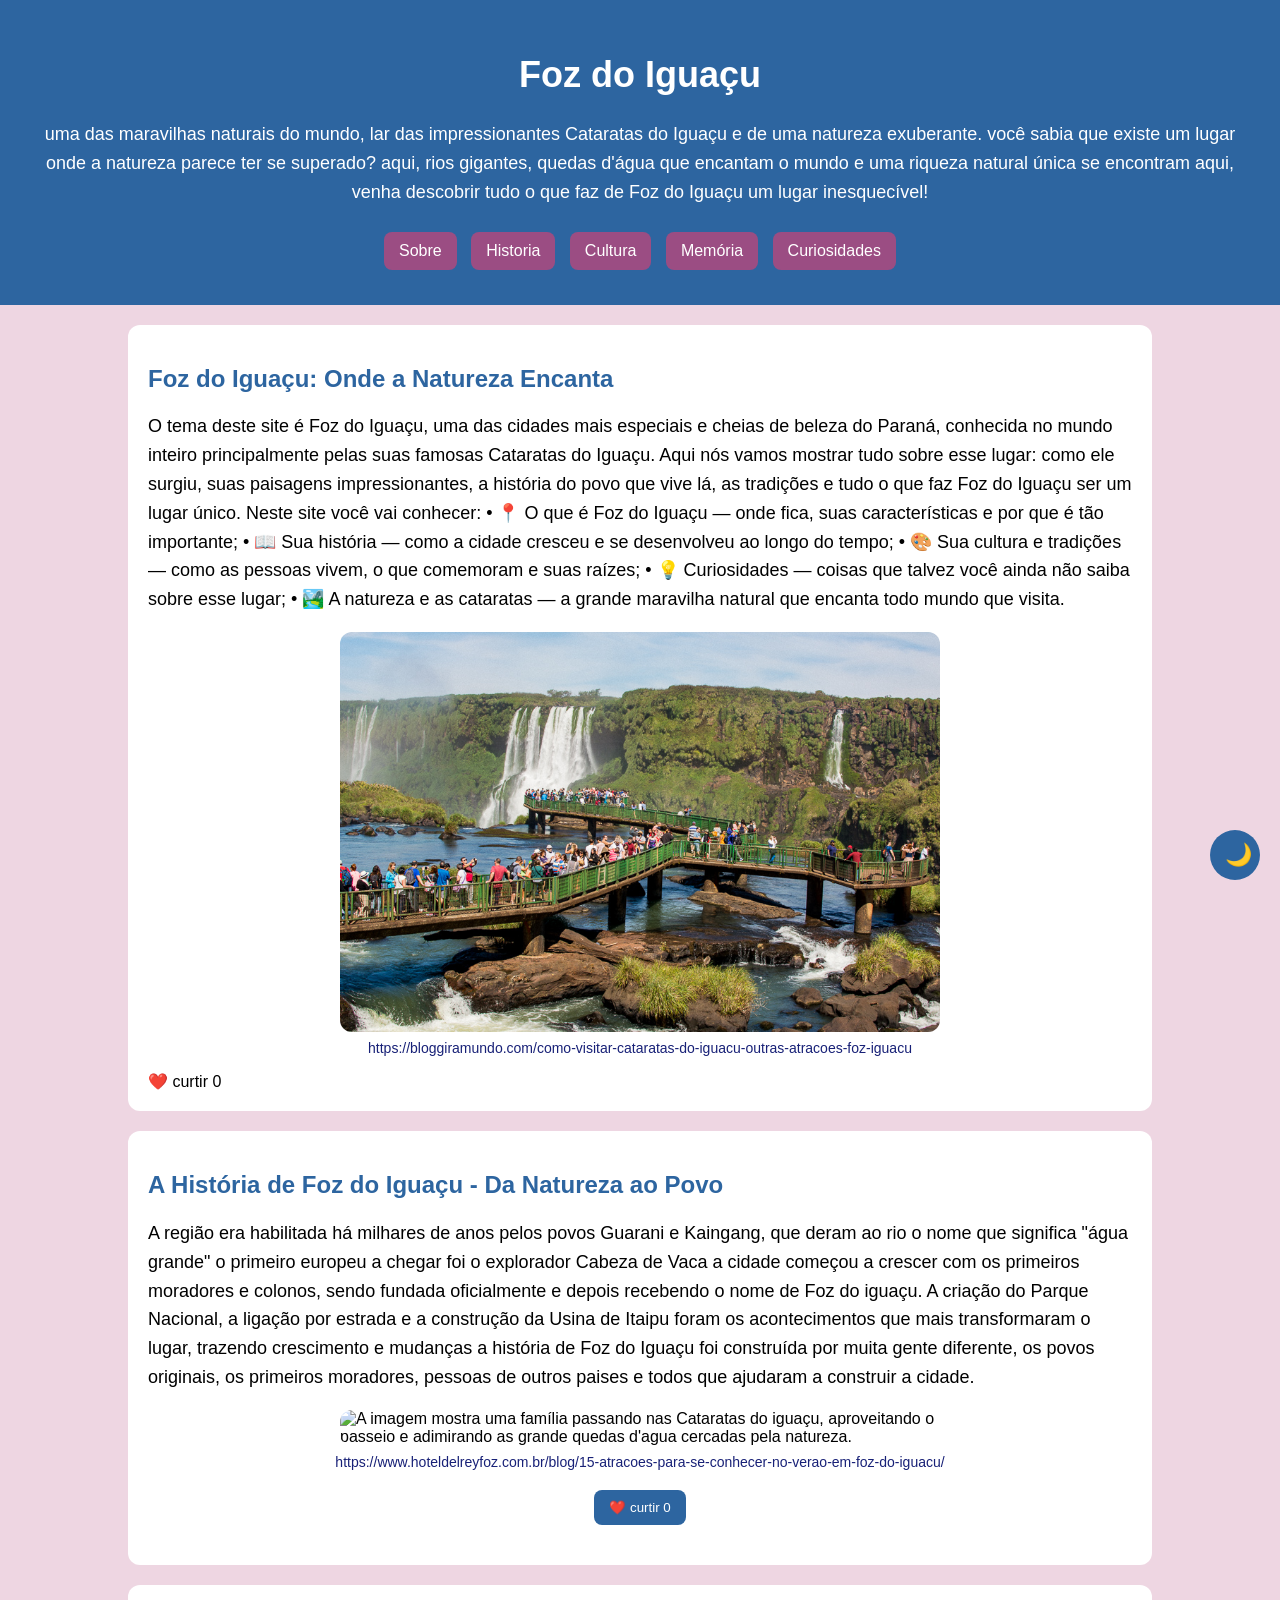
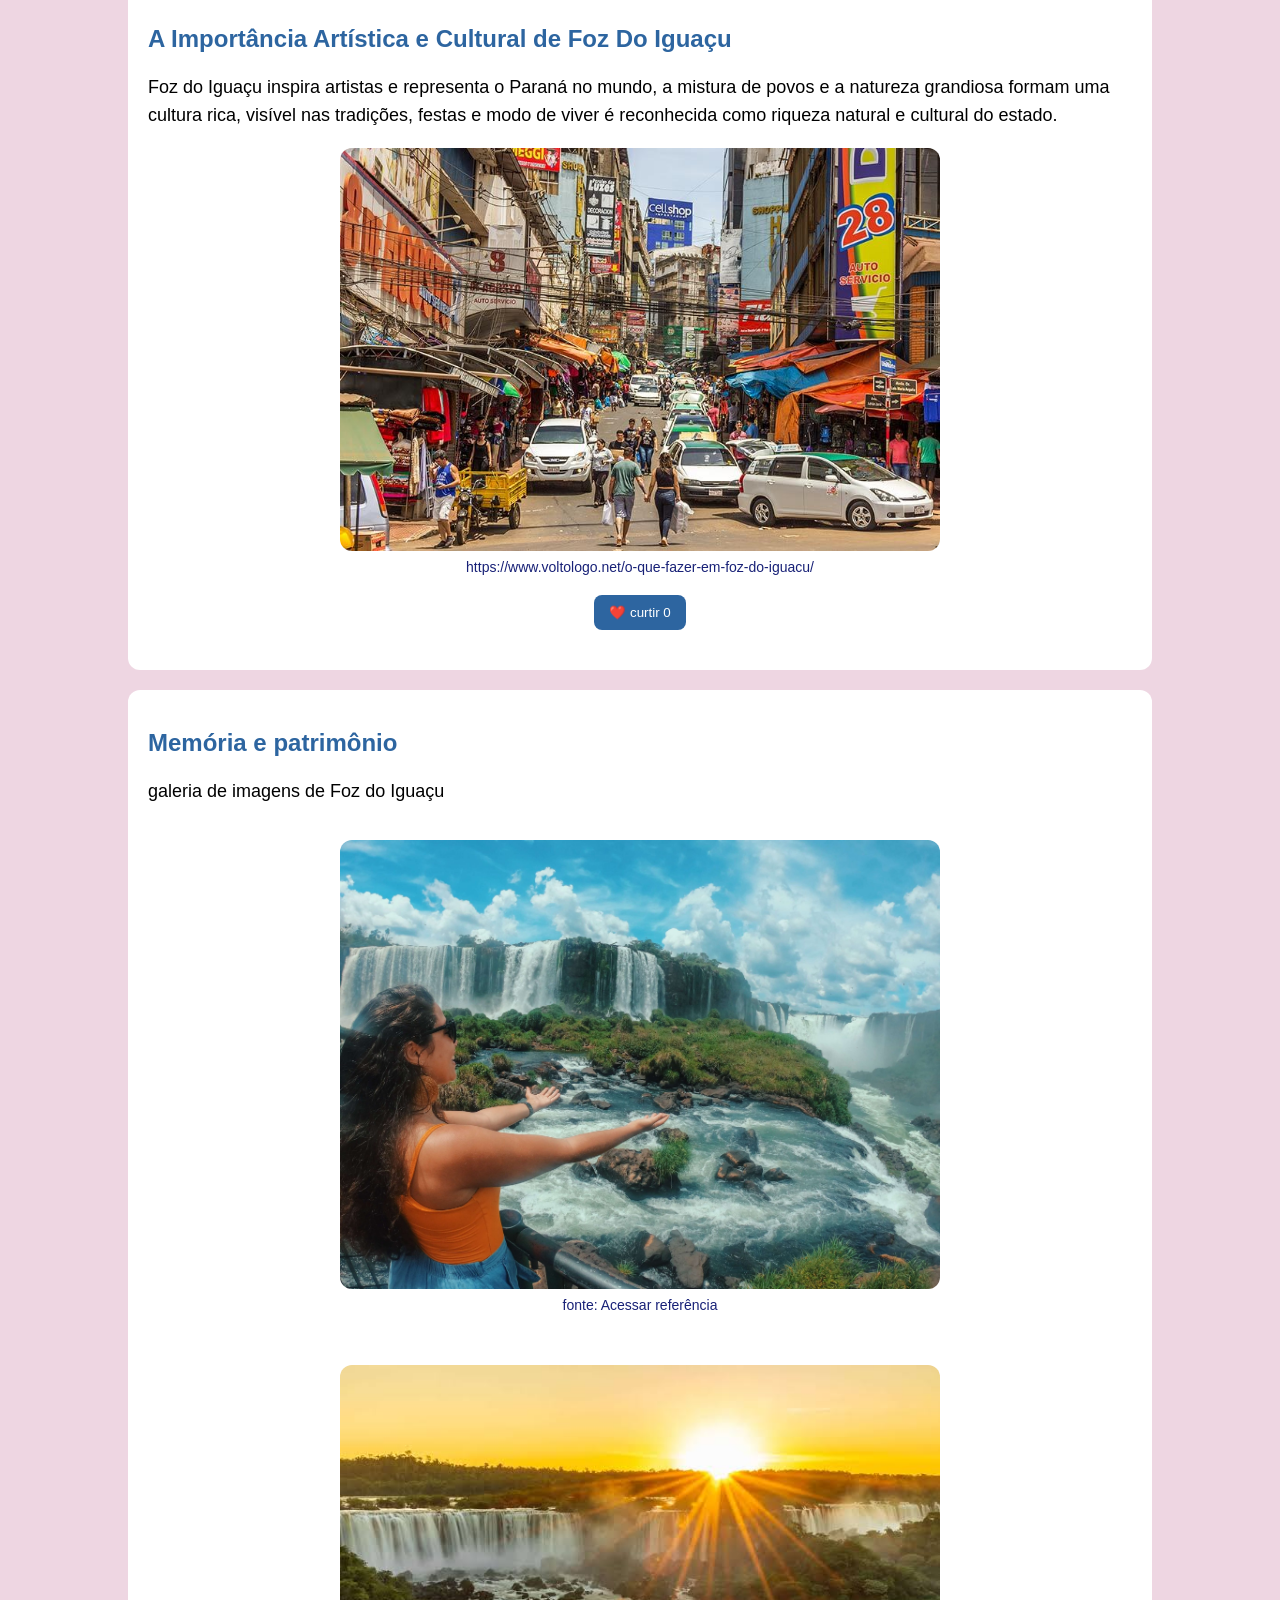
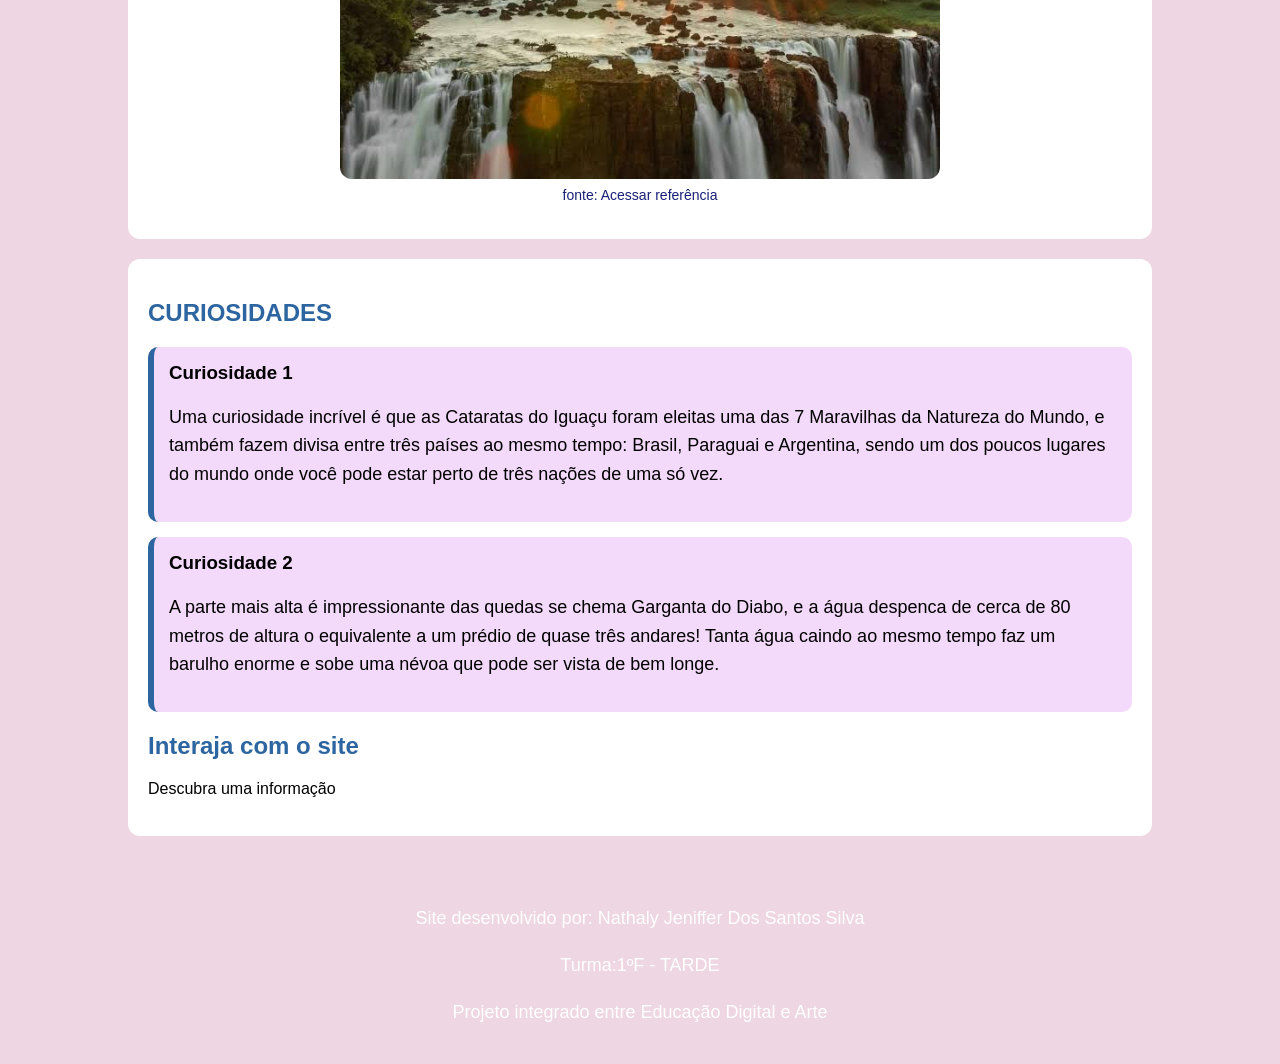
==== commit 2439df5f: "Correção de erros" ====
--- a/index.html
+++ b/index.html
@@ -34,7 +34,7 @@
     <section id="sobre">
       <h2>Foz do Iguaçu: Onde a Natureza Encanta</h2>
       <p>
-        O tema deste site é Foz do Iguaçu, uma das cidades mais especiais e cheias de beleza do Paraná, conhecida no
+         O tema deste site é Foz do Iguaçu, uma das cidades mais especiais e cheias de beleza do Paraná, conhecida no
         mundo inteiro principalmente pelas suas famosas Cataratas do Iguaçu.
         Aqui nós vamos mostrar tudo sobre esse lugar: como ele surgiu, suas paisagens impressionantes, a história do
         povo que vive lá, as tradições e tudo o que faz Foz do Iguaçu ser um lugar único.
@@ -46,7 +46,7 @@
         • 🏞️ A natureza e as cataratas — a grande maravilha natural que encanta todo mundo que visita.
       </p>
       <figure>
-        <img src="imagem1.jpg" alt="descreva aqui o que aperece na imagem">
+        <img src="imagem1.jpg" alt="A imagem mostra as Cataratas do Iguaçu, com suas grandes quedas d'água, cercadas por vegetação e rochas. Tambem aparece uma passarela onde turistas observam de perto a beleza natural do local. ">
         <figcaption>
           https://bloggiramundo.com/como-visitar-cataratas-do-iguacu-outras-atracoes-foz-iguacu
         </figcaption>
@@ -67,7 +67,7 @@
         construir a cidade.
       </p>
       <figure>
-        <img scr="imagem2.jpg" alt="Descreva aqui o que aparece na imagem">
+        <img scr="imagem2.jpg" alt="A imagem mostra uma família passando nas Cataratas do iguaçu, aproveitando o passeio e adimirando as grande quedas d'agua cercadas pela natureza.">
         <figcaption>
           https://www.hoteldelreyfoz.com.br/blog/15-atracoes-para-se-conhecer-no-verao-em-foz-do-iguacu/
         </figcaption>
@@ -86,7 +86,7 @@
         estado.
       </p>
       <figure>
-        <img src="imagem3.jpg" alt="descreva aqui o que aparece na imagem">
+        <img src="imagem3.jpg" alt=" A imagem mostra uma rua comercial bastante movimentada, com várias lojas e barracas dos dois lados há muitas pessoas caminhando, carros circulando e vendedores trabalhando. Também aparecem placas de lojas, todos coloridos e diversos produtos á venda é um local com bastante movimento de comércio, onde as pessoas vão para fazer compras e trabalhar.">
         <figcaption>
           https://www.voltologo.net/o-que-fazer-em-foz-do-iguacu/
         </figcaption>
@@ -151,8 +151,10 @@
     <p>Turma:1ºF - TARDE</p>
     <p>Projeto integrado entre Educação Digital e Arte</p>
   </footer>
-  <button class="btn-tema" aria-label="Alterar entre tema claro e escruro"></button>
- 🌙
+  <button class="btn-tema" aria-label="Alterar entre tema claro e escuro">
+    🌙
+  </button>
+ 
 </body>
 
 </html> 
--- a/style.css
+++ b/style.css
@@ -14,7 +14,7 @@
     --cor-fundo: #121212;
     --cor-texto: #f5f5f5;
     --cor-principal: #d7a6ca;
-    --cor-suprficie: 1e1e1e;
+    --cor-suprficie: #1e1e1e;
     --cor-card: #2b2530;
 }
 
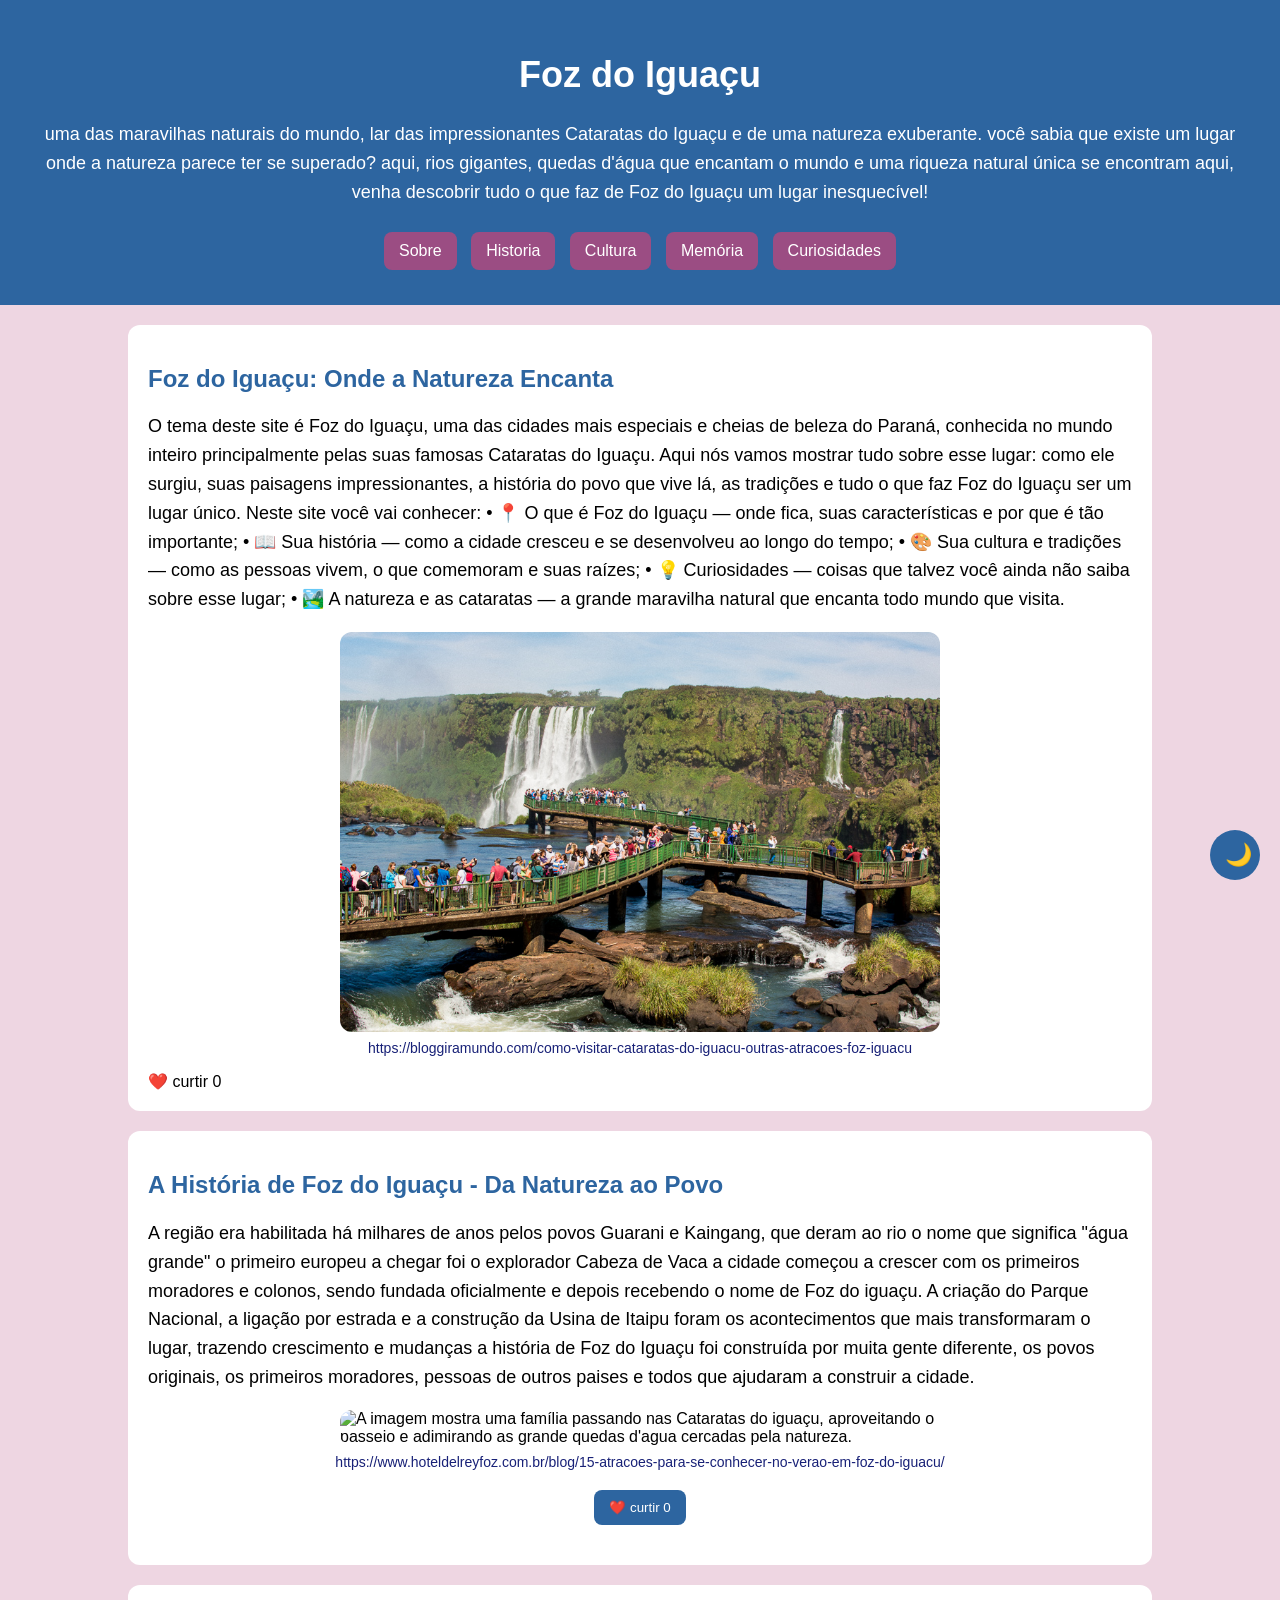
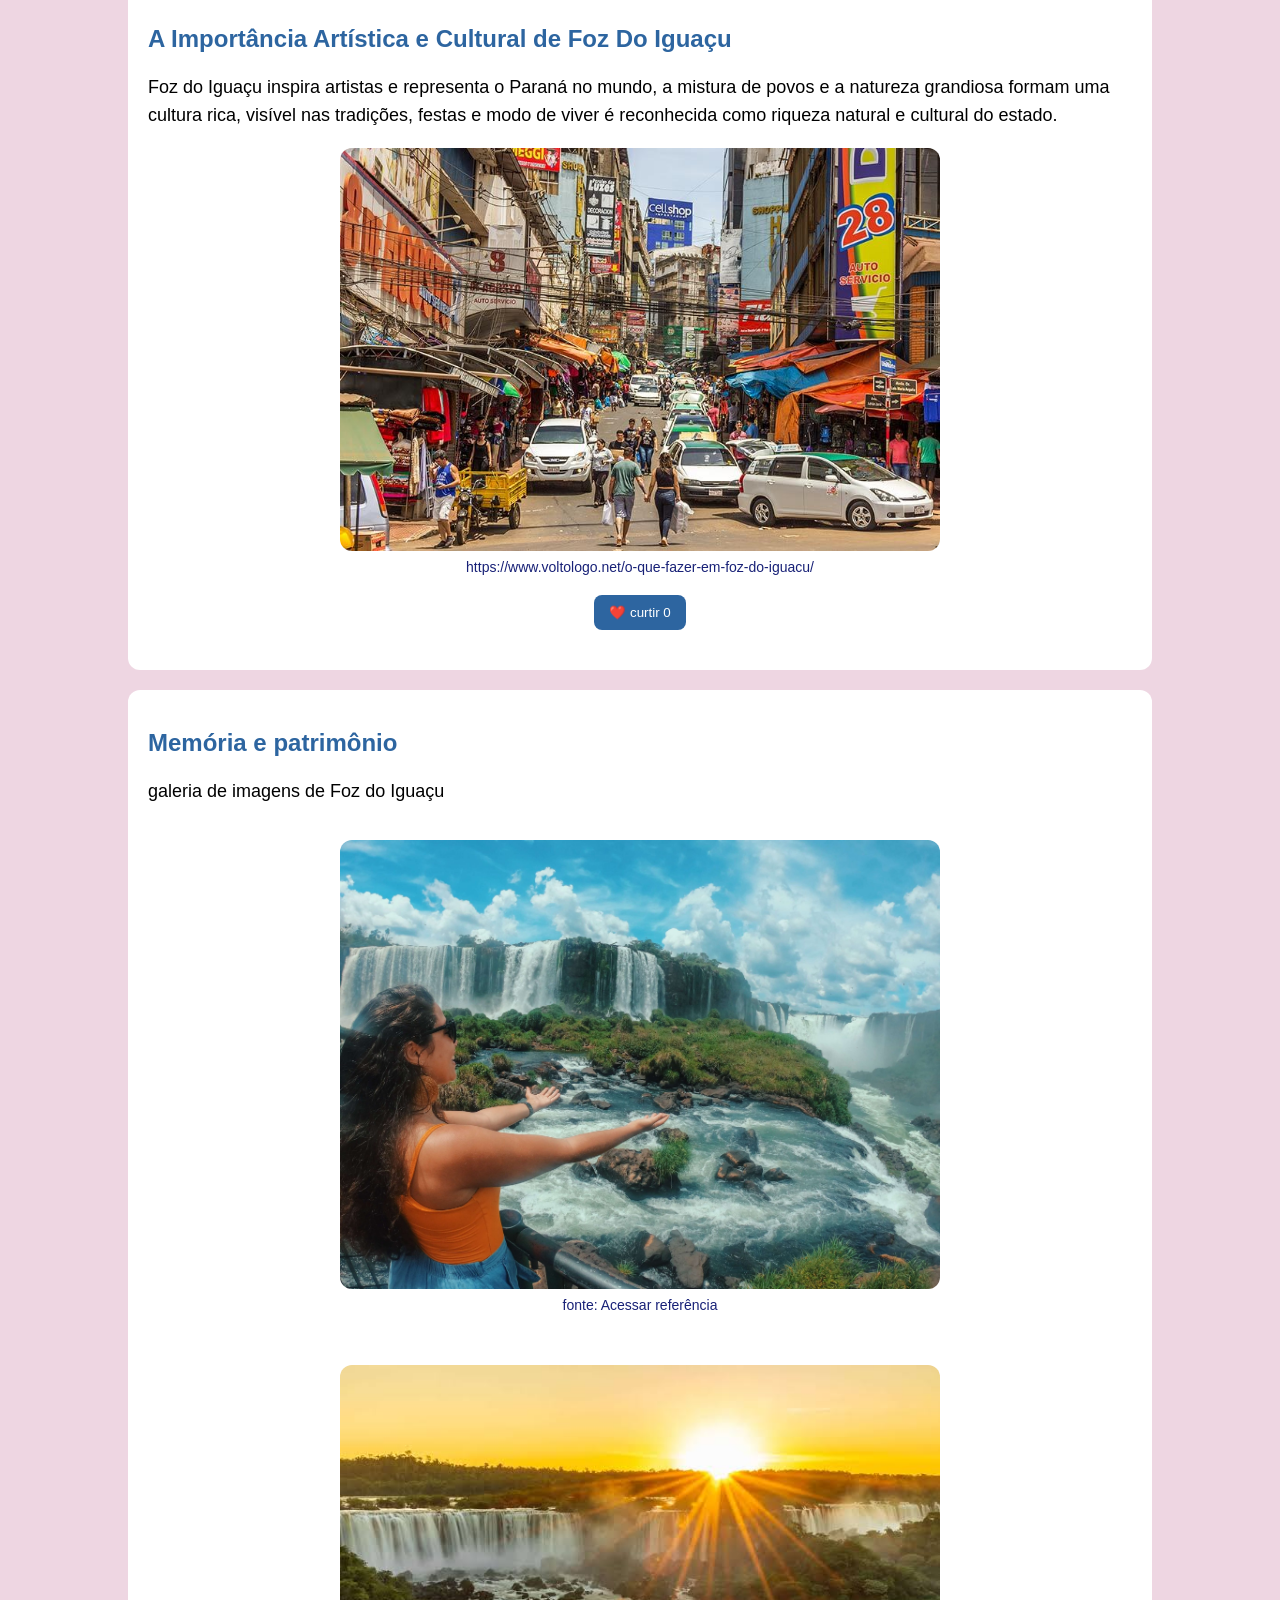
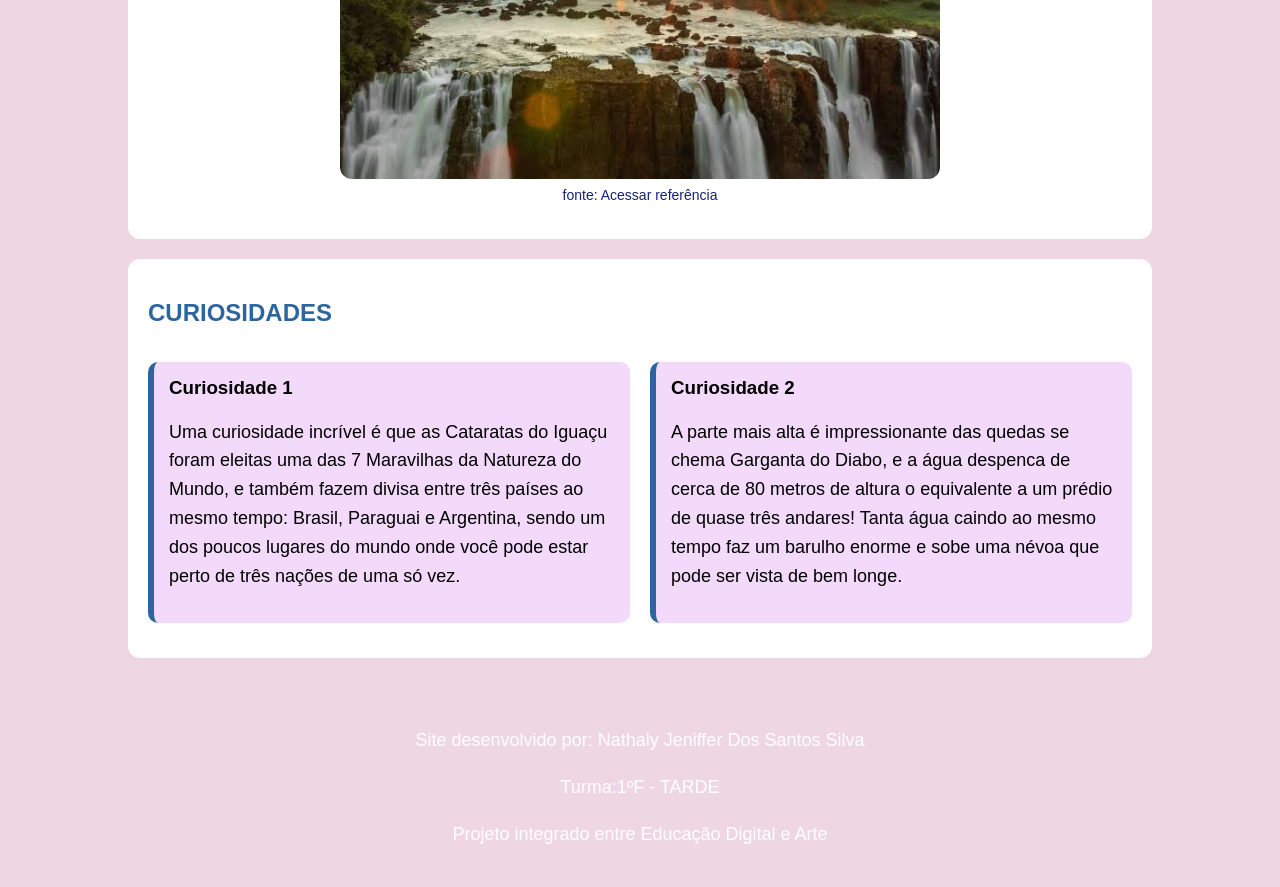
==== commit 7cf8db27: "Ajustes no código" ====
--- a/index.html
+++ b/index.html
@@ -5,7 +5,7 @@
   <meta charset="UTF-8">
   <meta name="viewport" content="width=device-width, initial-scale=1.0">
   <link rel="stylesheet" href="style.css">
-   <script src="script.js" defer></script>
+  <script src="script.js" defer></script>
   <title>Foz do Iguaçu - A Terra das águas Maravilhosas</title>
 </head>
 
@@ -34,7 +34,7 @@
     <section id="sobre">
       <h2>Foz do Iguaçu: Onde a Natureza Encanta</h2>
       <p>
-         O tema deste site é Foz do Iguaçu, uma das cidades mais especiais e cheias de beleza do Paraná, conhecida no
+        O tema deste site é Foz do Iguaçu, uma das cidades mais especiais e cheias de beleza do Paraná, conhecida no
         mundo inteiro principalmente pelas suas famosas Cataratas do Iguaçu.
         Aqui nós vamos mostrar tudo sobre esse lugar: como ele surgiu, suas paisagens impressionantes, a história do
         povo que vive lá, as tradições e tudo o que faz Foz do Iguaçu ser um lugar único.
@@ -46,7 +46,8 @@
         • 🏞️ A natureza e as cataratas — a grande maravilha natural que encanta todo mundo que visita.
       </p>
       <figure>
-        <img src="imagem1.jpg" alt="A imagem mostra as Cataratas do Iguaçu, com suas grandes quedas d'água, cercadas por vegetação e rochas. Tambem aparece uma passarela onde turistas observam de perto a beleza natural do local. ">
+        <img src="imagem1.jpg"
+          alt="A imagem mostra as Cataratas do Iguaçu, com suas grandes quedas d'água, cercadas por vegetação e rochas. Tambem aparece uma passarela onde turistas observam de perto a beleza natural do local. ">
         <figcaption>
           https://bloggiramundo.com/como-visitar-cataratas-do-iguacu-outras-atracoes-foz-iguacu
         </figcaption>
@@ -67,7 +68,8 @@
         construir a cidade.
       </p>
       <figure>
-        <img scr="imagem2.jpg" alt="A imagem mostra uma família passando nas Cataratas do iguaçu, aproveitando o passeio e adimirando as grande quedas d'agua cercadas pela natureza.">
+        <img scr="imagem2.jpg"
+          alt="A imagem mostra uma família passando nas Cataratas do iguaçu, aproveitando o passeio e adimirando as grande quedas d'agua cercadas pela natureza.">
         <figcaption>
           https://www.hoteldelreyfoz.com.br/blog/15-atracoes-para-se-conhecer-no-verao-em-foz-do-iguacu/
         </figcaption>
@@ -86,7 +88,8 @@
         estado.
       </p>
       <figure>
-        <img src="imagem3.jpg" alt=" A imagem mostra uma rua comercial bastante movimentada, com várias lojas e barracas dos dois lados há muitas pessoas caminhando, carros circulando e vendedores trabalhando. Também aparecem placas de lojas, todos coloridos e diversos produtos á venda é um local com bastante movimento de comércio, onde as pessoas vão para fazer compras e trabalhar.">
+        <img src="imagem3.jpg"
+          alt=" A imagem mostra uma rua comercial bastante movimentada, com várias lojas e barracas dos dois lados há muitas pessoas caminhando, carros circulando e vendedores trabalhando. Também aparecem placas de lojas, todos coloridos e diversos produtos á venda é um local com bastante movimento de comércio, onde as pessoas vão para fazer compras e trabalhar.">
         <figcaption>
           https://www.voltologo.net/o-que-fazer-em-foz-do-iguacu/
         </figcaption>
@@ -104,8 +107,9 @@
             alt="Imagem das Cataratas do Iguaçu, com enormes quedas de águas, cercadas por vegetação verde e rochas. Uma mulher aparece de braços abertos, adimirando aa beleza da natureza.O céu azul com nuvens brancas completa a paisagem.">
           <figcaption>
             fonte:
-            <a href="https://trippartiu.com.br/foz-do-iguacu-o-que-fazer/" target="_blank" rel="noopener noreferrer"></a>
-              Acessar referência
+            <a href="https://trippartiu.com.br/foz-do-iguacu-o-que-fazer/" target="_blank"
+              rel="noopener noreferrer"></a>
+            Acessar referência
           </figcaption>
         </figure>
 
@@ -114,34 +118,31 @@
             alt="Durante o por do sol, com céu iluminados em tons de amarelo e laranja. Os raios solares destacam as grande quedas de água.">
           <figcaption>
             fonte:
-             <a href="https://www.destino.foz.br/atrativo/por-do-sol-nas-cataratas/" target="_blank" rel="noopener noreferrer"></a>
-              Acessar referência
+            <a href="https://www.destino.foz.br/atrativo/por-do-sol-nas-cataratas/" target="_blank"
+              rel="noopener noreferrer"></a>
+            Acessar referência
           </figcaption>
         </figure>
       </div>
     </section>
     <section id="curiosidades">
       <h2>CURIOSIDADES</h2>
-      
+      <div class="cards-curiosidades">
+        <div class="card">
+          <h3>Curiosidade 1</h3>
+          <p> Uma curiosidade incrível é que as Cataratas do Iguaçu foram eleitas uma das 7 Maravilhas da Natureza do
+            Mundo, e também fazem divisa entre três países ao mesmo tempo: Brasil, Paraguai e Argentina, sendo um dos
+            poucos lugares do mundo onde você pode estar perto de três nações de uma só vez.</p>
+        </div>
 
-    <div class="card">
-      <h3>Curiosidade 1</h3>
-      <p> Uma curiosidade incrível é que as Cataratas do Iguaçu foram eleitas uma das 7 Maravilhas da Natureza do
-        Mundo, e também fazem divisa entre três países ao mesmo tempo: Brasil, Paraguai e Argentina, sendo um dos
-        poucos lugares do mundo onde você pode estar perto de três nações de uma só vez.</p>
-    </div>
-
-    <div class="card">
-      <h3>Curiosidade 2</h3>
-      <p>A parte mais alta é impressionante das quedas se chema Garganta do Diabo, e a água despenca de cerca de
-        80
-        metros de altura o equivalente a um prédio de quase três andares! Tanta água caindo ao mesmo tempo faz um
-        barulho enorme e sobe uma névoa que pode ser vista de bem longe.</p>
-    </div>
-    <h2>Interaja com o site</h2>
-
-    <buttton id="botaoMensagem">Descubra uma informação</buttton>
-    <p></p>
+        <div class="card">
+          <h3>Curiosidade 2</h3>
+          <p>A parte mais alta é impressionante das quedas se chema Garganta do Diabo, e a água despenca de cerca de
+            80
+            metros de altura o equivalente a um prédio de quase três andares! Tanta água caindo ao mesmo tempo faz um
+            barulho enorme e sobe uma névoa que pode ser vista de bem longe.</p>
+        </div>
+      </div>
     </section>
 
   </main>
@@ -154,7 +155,7 @@
   <button class="btn-tema" aria-label="Alterar entre tema claro e escuro">
     🌙
   </button>
- 
+
 </body>
 
-</html> +</html>
